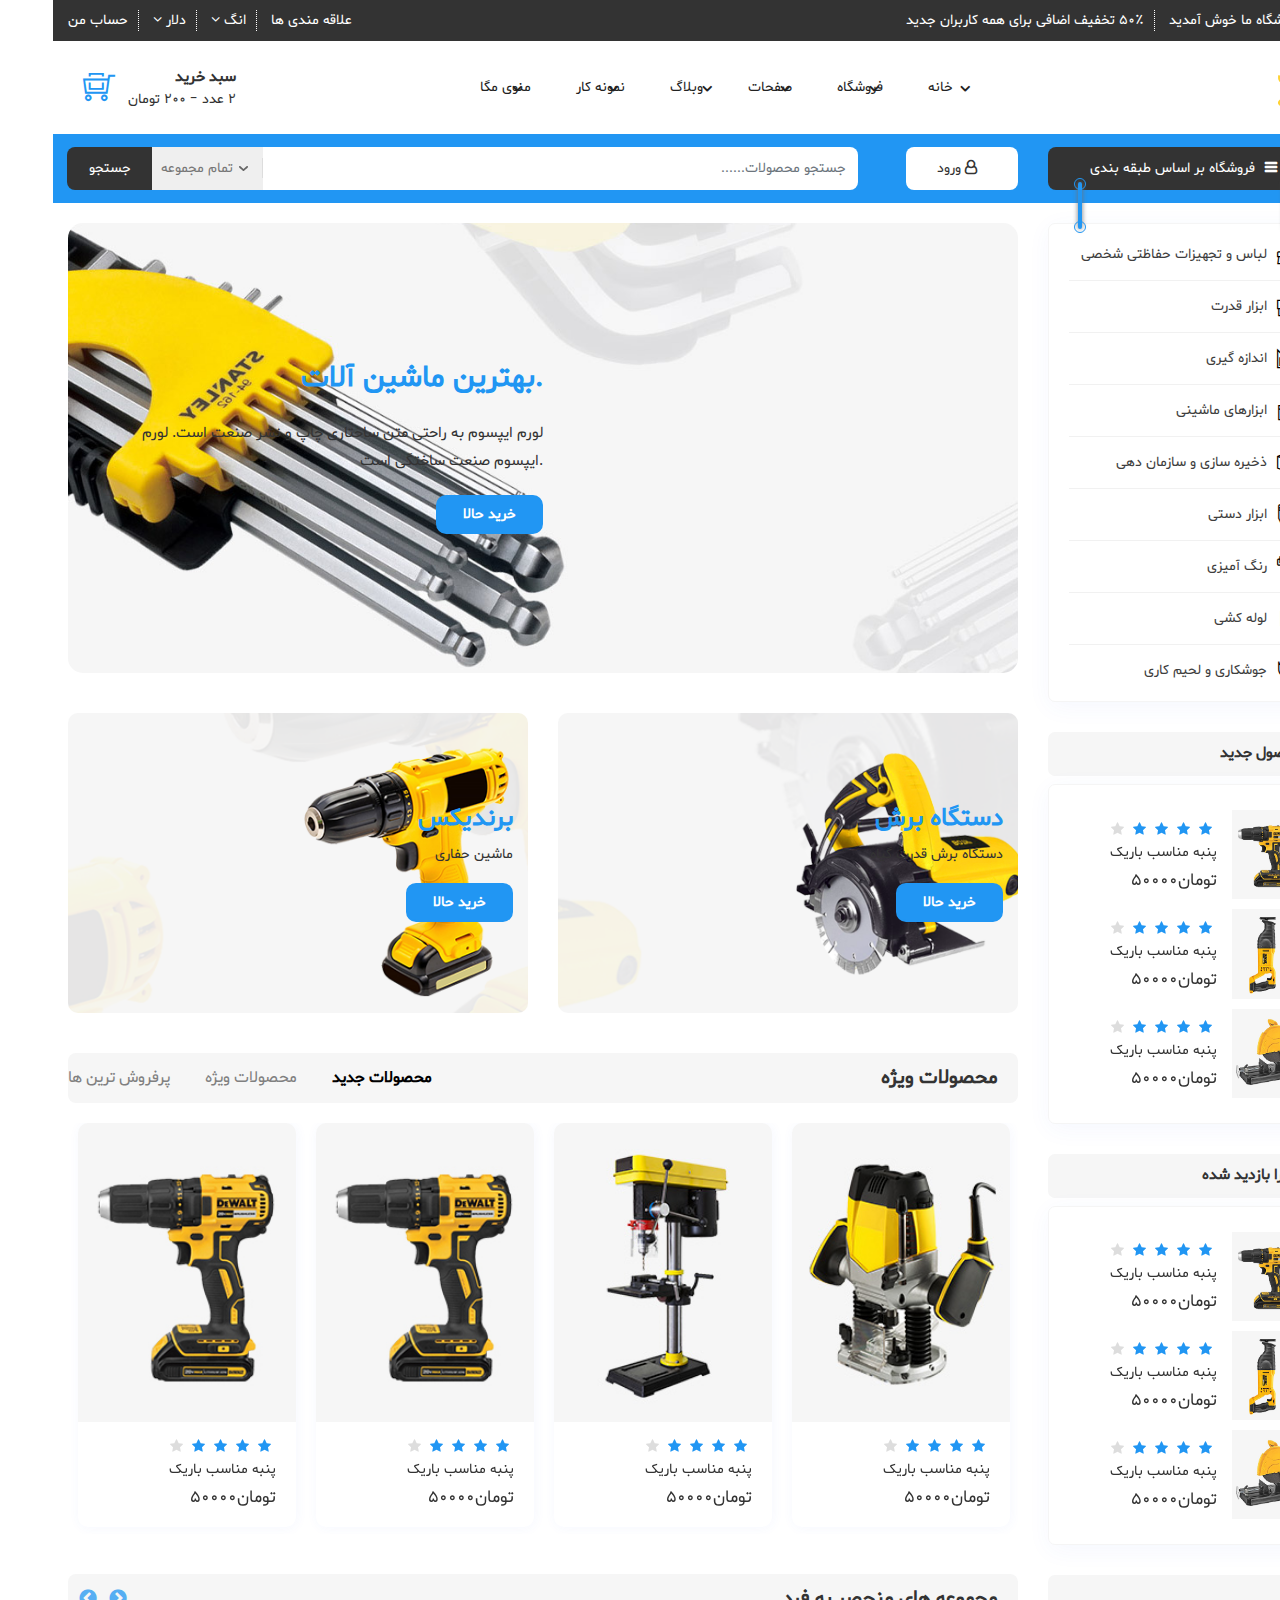
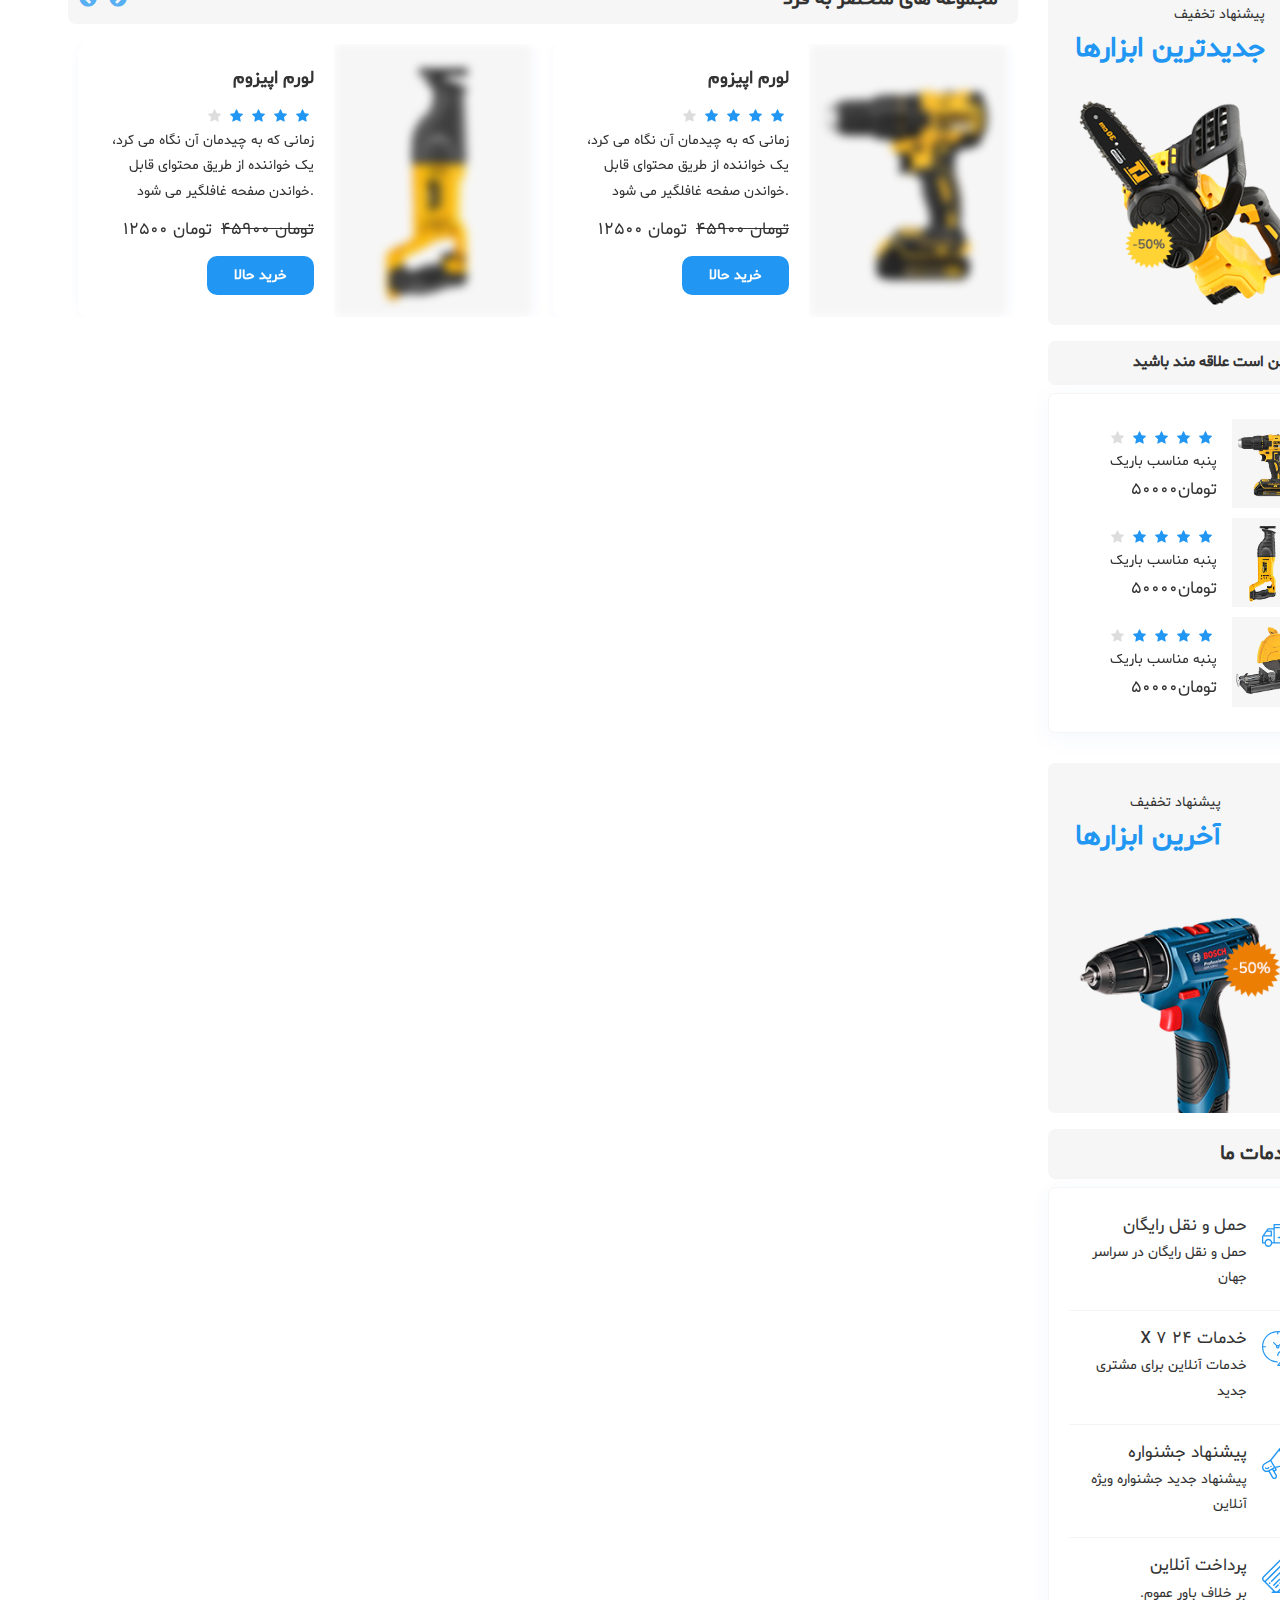
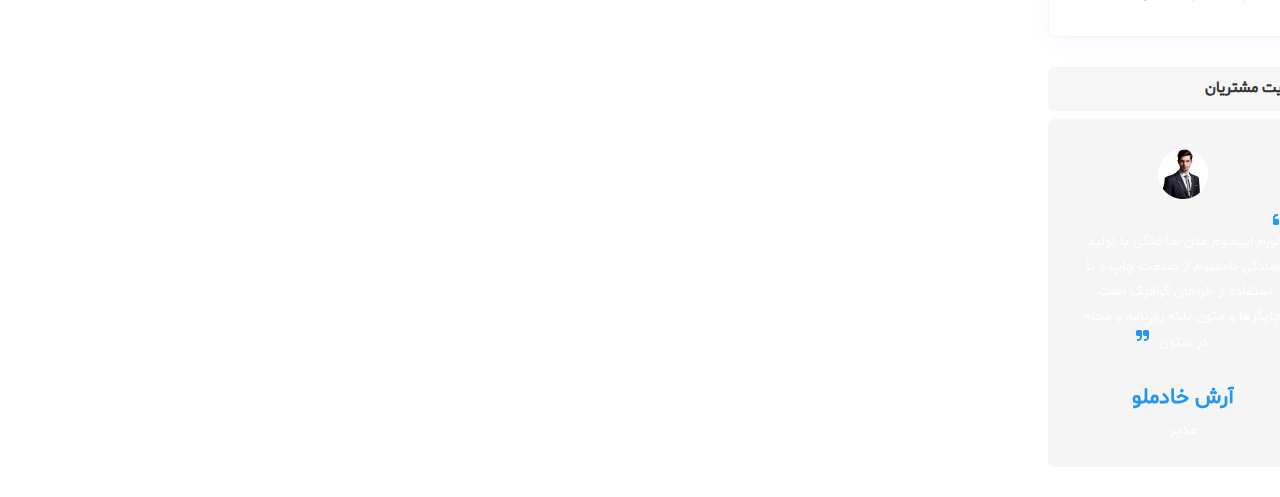
==== Template/index.html @ d91faadf "Completed First Section & menu bar Home page" ====
<!DOCTYPE html>
<html lang="en" dir="rtl">

<head>

    <meta charset="utf-8">
    <meta name="author" content="فرداد جعفری">
    <meta name="description" content="شمسی پور">
    <meta name="viewport" content="width=device-width, initial-scale=1, maximum-scale=1">
    <meta http-equiv="X-UA-Compatible" content="IE=edge" />

    <!-- Site Title -->
    <title>Reno | The online tools store HTML Templates</title>

    <!-- Fav icon -->
    <link rel="shortcut icon" href="assets/images/ecommerce/Favicon.png">

    <!-- Font Family-->
    <link href="https://fonts.googleapis.com/css?family=Poppins:100,200,300,400,500,600,700,800,900" rel="stylesheet">

    <!-- Font Awesome -->
    <link rel="stylesheet" href="assets/css/font-awesome.min.css">

    <!-- Themify icon -->
    <link rel="stylesheet" href="assets/css/themify.css">

    <!-- Flat icon icon -->
    <link rel="stylesheet" href="assets/css/flaticon.css">

    <!-- Bootstrap CSS -->
    <link rel="stylesheet" href="assets/css/bootstrap.css">

    <!-- Animation CSS -->
    <link rel="stylesheet" href="assets/css/animate.min.css">
    <link rel="stylesheet" href="assets/css/aos.css">

    <!-- Owl carousel css-->
    <link rel="stylesheet" href="assets/css/owl.carousel.min.css">
    <link rel="stylesheet" href="assets/css/owl.theme.default.min.css">

    <!--Slick slider css-->
    <link rel="stylesheet" type="text/css" href="assets/css/slick.css">
    <link rel="stylesheet" type="text/css" href="assets/css/slick-theme.css">

    <!-- zoom css-->
    <link rel="stylesheet" href="assets/css/magnific-popup.css">

    <!-- Style css-->
    <link rel="stylesheet" type="text/css"  href="assets/css/color1.css"  media="screen" id="color">

</head>

<body class="rtl">
    <div class="ecommerce-layout">

        <!--Top-Section-->
        <div class="top-contact top-header commerce-layout">
            <div class="container">
                <div class="row">
                    <div class="col-md-6 d-none d-md-block">
                        <ul class="top-header-left">
                            <li>به فروشگاه ما خوش آمدید</li>
                            <li><a href="#" > 50٪ تخفیف اضافی برای همه کاربران جدید</a></li>
                        </ul>
                    </div>
                    <div class="col-12 col-md-6">
                        <ul class="top-header-right">
                            <li><a href="shopping-wishlist.html">علاقه مندی ها</a></li>
                            <li>
                                <a href="#" id="dropdownMenuButton" data-toggle="dropdown">
                                    انگ <i class="fa fa-angle-down"></i>
                                </a>
                                <div class="dropdown-menu default-dropdown" aria-labelledby="dropdownMenuButton">
                                    <a class="dropdown-item" href="#">آرا</a>
                                    <a class="dropdown-item" href="#">فرا</a>
                                    <a class="dropdown-item" href="#">آلم</a>
                                </div>
                            </li>
                            <li>
                                <a href="#" id="dropdownMenuButton1" data-toggle="dropdown">
                                    دلار <i class="fa fa-angle-down"></i>
                                </a>
                                <div class="dropdown-menu default-dropdown" aria-labelledby="dropdownMenuButton1">
                                    <a class="dropdown-item" href="#">INR</a>
                                    <a class="dropdown-item" href="#">GBP</a>
                                    <a class="dropdown-item" href="#">EUR</a>
                                </div>
                            </li>
                            <li><a href="#" > حساب من</a></li>
                        </ul>
                    </div>
                </div>
            </div>
        </div>
        <!--End-Top-Section-->
    
        <div class="main-header">
    
            <!-- Logo & Btn Section Start -->
            <div class="mid-header">
                <div class="container">
                    <div class="row">
                        <div class=" col-3">
                            <a href="ecommerce.html" class="brand-logo"><img src="assets/images/ecommerce/logo.png" alt="logo"></a>
                        </div>
                        <div class="col-9">
                            <div class="nav-section">
                                <nav id="main-nav">
                                    <div class="toggle-nav">
                                        <i class="fa fa-bars sidebar-bar"></i>
                                    </div>
                                    <ul id="main-menu" class="sm pixelstrap sm-horizontal">
                                        <li>
                                            <div class="mobile-back text-right">بازگشت<i class="fa fa-angle-right pl-2" aria-hidden="true"></i></div>
                                        </li>
                                        <li>
                                            <a href="#">خانه</a>
                                            <ul>
                                                <li class="nav-item"><a class="nav-link" href="ecommerce.html">فروشگاه</a></li>
                                                <li class="nav-item"><a class="nav-link" href="vector.html">وکتور</a></li>
                                                <li class="nav-item"><a class="nav-link" href="contraction.html">ساخت و ساز</a></li>
                                                <li class="nav-item"><a class="nav-link" href="education.html">آموزشی</a></li>
                                                <li class="nav-item"><a class="nav-link" href="plumbing.html">لوله کشی</a></li>
                                                <li class="nav-item"><a class="nav-link" href="solar.html">خورشیدی</a></li>
                                                <li class="nav-item"><a class="nav-link" href="cleaning.html">نظافت</a></li>
                                            </ul>
                                        </li>
                                        <li>
                                            <a href="#">فروشگاه</a>
                                            <ul>
                                                <li class="nav-item"><a class="nav-link" href="shop-page.html">صفحه فروشگاه</a></li>
                                                <li class="nav-item"><a class="nav-link" href="product-page.html">صفحه محصول</a></li>
                                                <li class="nav-item"><a class="nav-link" href="shopping-cart.html">سبد خرید</a></li>
                                                <li class="nav-item"><a class="nav-link" href="shopping-wishlist.html">لیست علاقه مندی ها</a></li>
                                                <li class="nav-item"><a class="nav-link" href="order-success.html">موفقیت سفارش</a></li>
                                                <li class="nav-item"><a class="nav-link" href="checkout.html">پرداخت</a></li>
                                                <li class="nav-item"><a class="nav-link" href="register.html">ثبت نام</a></li>
                                                <li class="nav-item"><a class="nav-link" href="login.html">ورود</a></li>
                                            </ul>
                                        </li>
                                        <li><a href="#">صفحات</a>
                                            <ul>
                                                <li class="nav-item"><a class="nav-link" href="about-us.html">درباره</a></li>
                                                <li class="nav-item"><a class="nav-link" href="our-service.html">خدمات</a></li>
                                                <li class="nav-item"><a class="nav-link" href="our-team.html">تیم</a></li>
                                                <li class="nav-item"><a class="nav-link" href="contact-us.html">تماس با ما</a></li>
                                                <li class="nav-item"><a class="nav-link" href="404-page.html">صفحه 404</a></li>
                                                <li class="nav-item"><a class="nav-link" href="cooming-soon.html">به زودی</a></li>
                                            </ul>
                                        </li>
                                        <li>
                                            <a href="#">وبلاگ</a>
                                            <ul>
                                                <li class="nav-item"><a class="nav-link" href="blog.html">وبلاگ لیستی</a></li>
                                                <li class="nav-item"><a class="nav-link" href="blog-details.html">جزئیات وبلاگ</a></li>
                                                <li class="nav-item"><a class="nav-link" href="blogs-leftside.html">نوارکناری چپ</a></li>
                                                <li class="nav-item"><a class="nav-link" href="blogs-rightside.html">نوارکناری راست</a></li>
                                                <li class="nav-item"><a class="nav-link" href="blog-details-left-sidebar.html">جزئیات با نوارکناری چپ</a></li>
                                                <li class="nav-item"><a class="nav-link" href="blog-details-right-sidebar.html">جزئیات با نوارکناری راست</a></li>
                                            </ul>
                                        </li>
                                        <li>
                                            <a href="#">نمونه کار</a>
                                            <ul>
                                                <li class="nav-item"><a class="nav-link" href="single-portfolio.html">نمونه کار تنها</a></li>
                                                <li class="nav-item"><a class="nav-link" href="portfolio-3-grid.html">نمونه کار - 3 - گرید</a></li>
                                                <li class="nav-item"><a class="nav-link" href="portfolio-4-grid.html">نمونه کار - 4 - گرید</a></li>
                                                <li class="nav-item"><a class="nav-link" href="masonary-3-grid.html">مسونری - 3 - گرید</a></li>
                                                <li class="nav-item"><a class="nav-link" href="masonary-4-grid.html">مسونری - 4 - گرید</a></li>
                                                <li class="nav-item"><a class="nav-link" href="masonary-fullwidth.html">مسونری - تمام عرض</a></li>
                                            </ul>
                                        </li>
                                        <li class="mega" >
                                            <a href="#">منوی مگا</a>
                                            <ul class="mega-menu full-mega-menu">
                                                <li>
                                                    <div class="container">
                                                        <div class="row">
                                                            <div class="col-xl-3 ">
                                                                <div class="link-section">
                                                                    <div class="menu-title">
                                                                        <h5>ابزار قدرت</h5>
                                                                    </div>
                                                                    <div class="menu-content">
                                                                        <ul>
                                                                            <li><a href="javascript:void(0)">دستگاه های حکاکی</a></li>
                                                                            <li><a href="javascript:void(0)">دریل</a></li>
                                                                            <li><a href="javascript:void(0)">آچار</a></li>
                                                                            <li><a href="javascript:void(0)">لوله کشی</a></li>
                                                                            <li><a href="javascript:void(0)">دیوار چاسر</a></li>
                                                                            <li><a href="javascript:void(0)">ابزار پنوماتیک</a></li>
                                                                            <li><a href="javascript:void(0)">برش فرز</a></li>
                                                                        </ul>
                                                                    </div>
                                                                </div>
                                                            </div>
                                                            <div class="col-xl-3 ">
                                                                <div class="link-section">
                                                                    <div class="menu-title">
                                                                        <h5>ابزار دستی</h5>
                                                                    </div>
                                                                    <div class="menu-content">
                                                                        <ul>
                                                                            <li><a href="javascript:void(0)">پیچ گوشتی</a></li>
                                                                            <li><a href="javascript:void(0)">اره دستی </a></li>
                                                                            <li><a href="javascript:void(0)">چاقوها</a></li>
                                                                            <li><a href="javascript:void(0)">محورها</a></li>
                                                                            <li><a href="javascript:void(0)">چند ابزار</a></li>
                                                                            <li><a href="javascript:void(0)">ابزارهای نقاشی</a></li>
                                                                        </ul>
                                                                    </div>
                                                                </div>
                                                            </div>
                                                            <div class="col-xl-3">
                                                                <div class="link-section">
                                                                    <div class="menu-title">
                                                                        <h5>ابزارهای ماشینی</h5>
                                                                    </div>
                                                                    <div class="menu-content">
                                                                        <ul>
                                                                            <li><a href="javascript:void(0)">برش رزوه</a></li>
                                                                            <li><a href="javascript:void(0)">بلورس تراشه</a></li>
                                                                            <li><a href="javascript:void(0)">ماشین آلات سنگ زنی</a></li>
                                                                            <li><a href="javascript:void(0)">برش لوله</a></li>
                                                                            <li><a href="javascript:void(0)">ماشین آلات شکسته</a></li>
                                                                            <li><a href="javascript:void(0)">ماشین تراش</a></li>
                                                                        </ul>
                                                                    </div>
                                                                </div>
                                                            </div>
                                                            <div class="col-xl-3">
                                                                <div class="link-section">
                                                                    <div class="menu-title">
                                                                        <h5>تجهیزات باغبانی</h5>
                                                                    </div>
                                                                    <div class="menu-content">
                                                                        <ul>
                                                                            <li class="up-text"><a href="javascript:void(0)">پمپ های موتور</a></li>
                                                                            <li><a href="javascript:void(0)">اره برقی</a></li>
                                                                            <li><a href="javascript:void(0)">اره الکتریکی</a></li>
                                                                            <li><a href="javascript:void(0)">برش قلم مو</a></li>
                                                                        </ul>
                                                                    </div>
                                                                </div>
                                                            </div>
                                                        </div>
                                                    </div>
                                                </li>
                                            </ul>
                                        </li>
                                    </ul>
                                </nav>
                            </div>
                            <div class="cart-box">
                                <i class="ti-shopping-cart-full"></i>
                                <div class="logo_content">
                                    <h5 class="title">سبد خرید</h5>
                                    <h6>2 عدد - 200 تومان</h6>
                                </div>
                                <ul class="shopping-cart">
                                    <li>
                                        <div class="media">
                                            <a href="#"><img class="mr-3" src="assets/images/ecommerce/Product/1.jpg" alt="تصویر عمومی"></a>
                                            <div class="media-body">
                                                <a href="#">
                                                    <h5>نام آیتم</h5>
                                                </a>
                                                <h5><span>1 × 10000 تومان</span></h5>
                                            </div>
                                        </div>
                                        <div class="close-circle"><a href="#"><i class="fa fa-times" aria-hidden="true"></i></a></div>
                                    </li>
                                    <li>
                                        <div class="media">
                                            <a href="#"><img class="mr-3" src="assets/images/ecommerce/Product/2.jpg" alt="تصویر عمومی"></a>
                                            <div class="media-body">
                                                <a href="#">
                                                    <h5>نام آیتم</h5>
                                                </a>
                                                <h5><span>1 × 10000 تومان</span></h5>
                                            </div>
                                        </div>
                                        <div class="close-circle"><a href="#"><i class="fa fa-times" aria-hidden="true"></i></a></div>
                                    </li>
                                    <li>
                                        <div class="total">
                                            <h5>جمع جزء : <span>20000 تومان</span></h5>
                                        </div>
                                    </li>
                                    <li>
                                        <div class="buttons"><a href="shopping-cart.html" class="view-cart">سبد خرید</a> <a href="#" class="checkout">پرداخت</a></div>
                                    </li>
                                </ul>
                            </div>
                        </div>
                    </div>
                </div>
            </div>
    
            <!-- Logo & Btn Section End -->
    
            <div class="bottom-header">
                <div class="container">
                    <div class="row">
                        <div class="col-md-3 ecommerce-sidebar set-order-2">
                            <button class="btn btn-block btn_inverse toggle-btn">
                                <i class="fa fa-bars"></i>فروشگاه بر اساس طبقه بندی
                            </button>
                        </div>
                        <div class="col-md-9 set-order-1">
                            <form class="ecommerce-from">
                                <div class="input-group">
                                    <input type="text" class="form-control" aria-label="مبلغ (به نزدیکترین دلار)" placeholder="جستجو محصولات......">
                                    <div class="input-group-append selective">
                                        <select name="collection" id="collection-option" data-option="collection-option" class="single-option-selector">
                                            <option value="all">تمام مجموعه</option>
                                            <option value="cleaner">پاک کننده</option>
                                            <option value="electronics">التکرونیکی</option>
                                            <option value="fashion">مد روز</option>
                                            <option value="grocery">خواربار</option>
                                            <option value="plumbing">لوله کشی</option>
                                            <option value="sports">ورزشی</option>
                                            <option value="tools">ابزارها</option>
                                        </select>
                                    </div>
                                    <div class="input-group-append">
                                        <a class="btn btn_inverse" href="#"> جستجو <i class="fa fa-search" aria-hidden="true"></i></a>
                                    </div>
                                </div>
                            </form>
                            <a class="btn btn_white" href="login.html"><i class="fa fa-user-o"></i> ورود </a>
                        </div>
                    </div>
                </div>
            </div>
        </div>
    
        <div class="main-body">
            <div class="container">
                <div class="row">
                    <!-- sidebar Section Start -->
                    <div class="col-lg-3 sidebar ecommerce-sidebar">
    
                        <div class="theme-card hanger">
                            <div class="stiky angle-b-left"></div>
                            <div class="stiky angle-b-right"></div>
                            <div class="collection-filter-block cat-block">
                                <ul>
                                    <li><a href="javascript:void(0)"><i class="ti-brush-alt"></i>لباس و تجهیزات حفاظتی شخصی</a></li>
                                    <li><a href="javascript:void(0)"><i class="ti-briefcase"></i>ابزار قدرت</a></li>
                                    <li><a href="javascript:void(0)"><i class="ti-ruler-alt-2"></i>اندازه گیری</a></li>
                                    <li><a href="javascript:void(0)"><i class="ti-bag"></i>ابزارهای ماشینی</a></li>
                                    <li><a href="javascript:void(0)"><i class="ti-package"></i>ذخیره سازی و سازمان دهی</a></li>
                                    <li><a href="javascript:void(0)"><i class="ti-ruler-pencil"></i>ابزار دستی</a></li>
                                    <li><a href="javascript:void(0)"><i class="ti-paint-roller"></i> رنگ آمیزی </a></li>
                                    <li><a href="javascript:void(0)"><i class="ti-control-pause"></i>لوله کشی</a></li>
                                    <li><a href="javascript:void(0)"><i class="ti-shield"></i> جوشکاری و لحیم کاری </a></li>
                                </ul>
                            </div>
                        </div>
    
                        <div class="row">
    
                            <div class="col-md-12 col-sm-6">
                                <div class="theme-card">
                                    <h5 class="title-border">محصول جدید</h5>
                                    <div class="offer-slider small_slider collection-filter-block owl-carousel owl-theme">
                                        <div class="item">
                                            <div class="media">
                                                <a href="#"><img class="img-fluid" src="assets/images/ecommerce/Product/1.jpg" alt=""></a>
                                                <div class="media-body align-self-center">
                                                    <div class="rating">
                                                        <i class="fa fa-star"></i>
                                                        <i class="fa fa-star"></i>
                                                        <i class="fa fa-star"></i>
                                                        <i class="fa fa-star"></i>
                                                        <i class="fa fa-star"></i>
                                                    </div>
                                                    <a href="#"><h6>پنبه مناسب باریک</h6></a>
                                                    <h4>50000تومان</h4>
                                                </div>
                                            </div>
                                            <div class="media">
                                                <a href="#"><img class="img-fluid" src="assets/images/ecommerce/Product/2.jpg" alt=""></a>
                                                <div class="media-body align-self-center">
                                                    <div class="rating">
                                                        <i class="fa fa-star"></i>
                                                        <i class="fa fa-star"></i>
                                                        <i class="fa fa-star"></i>
                                                        <i class="fa fa-star"></i>
                                                        <i class="fa fa-star"></i>
                                                    </div>
                                                    <a href="product-page.html"><h6>پنبه مناسب باریک</h6></a>
                                                    <h4>50000تومان</h4>
                                                </div>
                                            </div>
                                            <div class="media">
                                                <a href="#"><img class="img-fluid" src="assets/images/ecommerce/Product/3.jpg" alt=""></a>
                                                <div class="media-body align-self-center">
                                                    <div class="rating">
                                                        <i class="fa fa-star"></i>
                                                        <i class="fa fa-star"></i>
                                                        <i class="fa fa-star"></i>
                                                        <i class="fa fa-star"></i>
                                                        <i class="fa fa-star"></i>
                                                    </div>
                                                    <a href="product-page.html"><h6>پنبه مناسب باریک</h6></a>
                                                    <h4>50000تومان</h4>
                                                </div>
                                            </div>
                                        </div>
                                        <div class="item">
                                            <div class="media">
                                                <a href="#"><img class="img-fluid" src="assets/images/ecommerce/Product/2.jpg" alt=""></a>
                                                <div class="media-body align-self-center">
                                                    <div class="rating">
                                                        <i class="fa fa-star"></i>
                                                        <i class="fa fa-star"></i>
                                                        <i class="fa fa-star"></i>
                                                        <i class="fa fa-star"></i>
                                                        <i class="fa fa-star"></i>
                                                    </div>
                                                    <a href="product-page.html"><h6>پنبه مناسب باریک</h6></a>
                                                    <h4>50000تومان</h4>
                                                </div>
                                            </div>
                                            <div class="media">
                                                <a href="#"><img class="img-fluid" src="assets/images/ecommerce/Product/1.jpg" alt=""></a>
                                                <div class="media-body align-self-center">
                                                    <div class="rating">
                                                        <i class="fa fa-star"></i>
                                                        <i class="fa fa-star"></i>
                                                        <i class="fa fa-star"></i>
                                                        <i class="fa fa-star"></i>
                                                        <i class="fa fa-star"></i>
                                                    </div>
                                                    <a href="product-page.html"><h6>پنبه مناسب باریک</h6></a>
                                                    <h4>50000تومان</h4>
                                                </div>
                                            </div>
                                            <div class="media">
                                                <a href="#"><img class="img-fluid" src="assets/images/ecommerce/Product/3.jpg" alt=""></a>
                                                <div class="media-body align-self-center">
                                                    <div class="rating">
                                                        <i class="fa fa-star"></i>
                                                        <i class="fa fa-star"></i>
                                                        <i class="fa fa-star"></i>
                                                        <i class="fa fa-star"></i>
                                                        <i class="fa fa-star"></i>
                                                    </div>
                                                    <a href="product-page.html"><h6>پنبه مناسب باریک</h6></a>
                                                    <h4>50000تومان</h4>
                                                </div>
                                            </div>
                                        </div>
                                        <div class="item">
                                            <div class="media">
                                                <a href="#"><img class="img-fluid" src="assets/images/ecommerce/Product/2.jpg" alt=""></a>
                                                <div class="media-body align-self-center">
                                                    <div class="rating">
                                                        <i class="fa fa-star"></i>
                                                        <i class="fa fa-star"></i>
                                                        <i class="fa fa-star"></i>
                                                        <i class="fa fa-star"></i>
                                                        <i class="fa fa-star"></i>
                                                    </div>
                                                    <a href="product-page.html"><h6>پنبه مناسب باریک</h6></a>
                                                    <h4>50000تومان</h4>
                                                </div>
                                            </div>
                                            <div class="media">
                                                <a href="#"><img class="img-fluid" src="assets/images/ecommerce/Product/1.jpg" alt=""></a>
                                                <div class="media-body align-self-center">
                                                    <div class="rating">
                                                        <i class="fa fa-star"></i>
                                                        <i class="fa fa-star"></i>
                                                        <i class="fa fa-star"></i>
                                                        <i class="fa fa-star"></i>
                                                        <i class="fa fa-star"></i>
                                                    </div>
                                                    <a href="product-page.html"><h6>پنبه مناسب باریک</h6></a>
                                                    <h4>50000تومان</h4>
                                                </div>
                                            </div>
                                            <div class="media">
                                                <a href="#"><img class="img-fluid" src="assets/images/ecommerce/Product/3.jpg" alt=""></a>
                                                <div class="media-body align-self-center">
                                                    <div class="rating">
                                                        <i class="fa fa-star"></i>
                                                        <i class="fa fa-star"></i>
                                                        <i class="fa fa-star"></i>
                                                        <i class="fa fa-star"></i>
                                                        <i class="fa fa-star"></i>
                                                    </div>
                                                    <a href="product-page.html"><h6>پنبه مناسب باریک</h6></a>
                                                    <h4>50000تومان</h4>
                                                </div>
                                            </div>
                                        </div>
                                    </div>
                                </div>
                            </div>
    
                            <!-- side-bar single product slider start -->
                            <div class="col-md-12 col-sm-6">
                                <div class="theme-card">
                                    <h5 class="title-border">اخیرا بازدید شده</h5>
                                    <div class="offer-slider small_slider collection-filter-block owl-carousel owl-theme">
                                        <div class="item">
                                            <div class="media">
                                                <a href="#"><img class="img-fluid" src="assets/images/ecommerce/Product/1.jpg" alt=""></a>
                                                <div class="media-body align-self-center">
                                                    <div class="rating">
                                                        <i class="fa fa-star"></i>
                                                        <i class="fa fa-star"></i>
                                                        <i class="fa fa-star"></i>
                                                        <i class="fa fa-star"></i>
                                                        <i class="fa fa-star"></i>
                                                    </div>
                                                    <a href="product-page.html"><h6>پنبه مناسب باریک</h6></a>
                                                    <h4>50000تومان</h4>
                                                </div>
                                            </div>
                                            <div class="media">
                                                <a href="#"><img class="img-fluid" src="assets/images/ecommerce/Product/2.jpg" alt=""></a>
                                                <div class="media-body align-self-center">
                                                    <div class="rating">
                                                        <i class="fa fa-star"></i>
                                                        <i class="fa fa-star"></i>
                                                        <i class="fa fa-star"></i>
                                                        <i class="fa fa-star"></i>
                                                        <i class="fa fa-star"></i>
                                                    </div>
                                                    <a href="product-page.html"><h6>پنبه مناسب باریک</h6></a>
                                                    <h4>50000تومان</h4>
                                                </div>
                                            </div>
                                            <div class="media">
                                                <a href="#"><img class="img-fluid" src="assets/images/ecommerce/Product/3.jpg" alt=""></a>
                                                <div class="media-body align-self-center">
                                                    <div class="rating">
                                                        <i class="fa fa-star"></i>
                                                        <i class="fa fa-star"></i>
                                                        <i class="fa fa-star"></i>
                                                        <i class="fa fa-star"></i>
                                                        <i class="fa fa-star"></i>
                                                    </div>
                                                    <a href="product-page.html"><h6>پنبه مناسب باریک</h6></a>
                                                    <h4>50000تومان</h4>
                                                </div>
                                            </div>
                                        </div>
                                        <div class="item">
                                            <div class="media">
                                                <a href="#"><img class="img-fluid" src="assets/images/ecommerce/Product/2.jpg" alt=""></a>
                                                <div class="media-body align-self-center">
                                                    <div class="rating">
                                                        <i class="fa fa-star"></i>
                                                        <i class="fa fa-star"></i>
                                                        <i class="fa fa-star"></i>
                                                        <i class="fa fa-star"></i>
                                                        <i class="fa fa-star"></i>
                                                    </div>
                                                    <a href="product-page.html"><h6>پنبه مناسب باریک</h6></a>
                                                    <h4>50000تومان</h4>
                                                </div>
                                            </div>
                                            <div class="media">
                                                <a href="#"><img class="img-fluid" src="assets/images/ecommerce/Product/1.jpg" alt=""></a>
                                                <div class="media-body align-self-center">
                                                    <div class="rating">
                                                        <i class="fa fa-star"></i>
                                                        <i class="fa fa-star"></i>
                                                        <i class="fa fa-star"></i>
                                                        <i class="fa fa-star"></i>
                                                        <i class="fa fa-star"></i>
                                                    </div>
                                                    <a href="product-page.html"><h6>پنبه مناسب باریک</h6></a>
                                                    <h4>50000تومان</h4>
                                                </div>
                                            </div>
                                            <div class="media">
                                                <a href="#"><img class="img-fluid" src="assets/images/ecommerce/Product/3.jpg" alt=""></a>
                                                <div class="media-body align-self-center">
                                                    <div class="rating">
                                                        <i class="fa fa-star"></i>
                                                        <i class="fa fa-star"></i>
                                                        <i class="fa fa-star"></i>
                                                        <i class="fa fa-star"></i>
                                                        <i class="fa fa-star"></i>
                                                    </div>
                                                    <a href="product-page.html"><h6>پنبه مناسب باریک</h6></a>
                                                    <h4>50000تومان</h4>
                                                </div>
                                            </div>
                                        </div>
                                        <div class="item">
                                            <div class="media">
                                                <a href="#"><img class="img-fluid" src="assets/images/ecommerce/Product/2.jpg" alt=""></a>
                                                <div class="media-body align-self-center">
                                                    <div class="rating">
                                                        <i class="fa fa-star"></i>
                                                        <i class="fa fa-star"></i>
                                                        <i class="fa fa-star"></i>
                                                        <i class="fa fa-star"></i>
                                                        <i class="fa fa-star"></i>
                                                    </div>
                                                    <a href="product-page.html"><h6>پنبه مناسب باریک</h6></a>
                                                    <h4>50000تومان</h4>
                                                </div>
                                            </div>
                                            <div class="media">
                                                <a href="#"><img class="img-fluid" src="assets/images/ecommerce/Product/1.jpg" alt=""></a>
                                                <div class="media-body align-self-center">
                                                    <div class="rating">
                                                        <i class="fa fa-star"></i>
                                                        <i class="fa fa-star"></i>
                                                        <i class="fa fa-star"></i>
                                                        <i class="fa fa-star"></i>
                                                        <i class="fa fa-star"></i>
                                                    </div>
                                                    <a href="product-page.html"><h6>پنبه مناسب باریک</h6></a>
                                                    <h4>50000تومان</h4>
                                                </div>
                                            </div>
                                            <div class="media">
                                                <a href="#"><img class="img-fluid" src="assets/images/ecommerce/Product/3.jpg" alt=""></a>
                                                <div class="media-body align-self-center">
                                                    <div class="rating">
                                                        <i class="fa fa-star"></i>
                                                        <i class="fa fa-star"></i>
                                                        <i class="fa fa-star"></i>
                                                        <i class="fa fa-star"></i>
                                                        <i class="fa fa-star"></i>
                                                    </div>
                                                    <a href="product-page.html"><h6>پنبه مناسب باریک</h6></a>
                                                    <h4>50000تومان</h4>
                                                </div>
                                            </div>
                                        </div>
                                    </div>
                                </div>
                            </div>
                            <!-- side-bar single product slider end -->
    
                            <div class="col-md-12 col-6 set-order-md-5 mb-3">
                                <div class="side-banner">
                                    <img src="assets/images/ecommerce/Side-banner/2.png" class="bg-img bg-bottom" alt="">
                                    <div class="side-banner-text">
                                        <h6>پیشنهاد تخفیف</h6>
                                        <h4>جدیدترین ابزارها</h4>
                                    </div>
                                </div>
                            </div>
    
                            <!-- side-bar single product slider start -->
                            <div class="col-md-12 col-sm-12">
                                <div class="theme-card">
                                    <h5 class="title-border">ممکن است علاقه مند باشید</h5>
                                    <div class="offer-slider small_slider collection-filter-block owl-carousel owl-theme">
                                        <div class="item">
                                            <div class="media">
                                                <a href="#"><img class="img-fluid" src="assets/images/ecommerce/Product/1.jpg" alt=""></a>
                                                <div class="media-body align-self-center">
                                                    <div class="rating">
                                                        <i class="fa fa-star"></i>
                                                        <i class="fa fa-star"></i>
                                                        <i class="fa fa-star"></i>
                                                        <i class="fa fa-star"></i>
                                                        <i class="fa fa-star"></i>
                                                    </div>
                                                    <a href="product-page.html"><h6>پنبه مناسب باریک</h6></a>
                                                    <h4>50000تومان</h4>
                                                </div>
                                            </div>
                                            <div class="media">
                                                <a href="#"><img class="img-fluid" src="assets/images/ecommerce/Product/2.jpg" alt=""></a>
                                                <div class="media-body align-self-center">
                                                    <div class="rating">
                                                        <i class="fa fa-star"></i>
                                                        <i class="fa fa-star"></i>
                                                        <i class="fa fa-star"></i>
                                                        <i class="fa fa-star"></i>
                                                        <i class="fa fa-star"></i>
                                                    </div>
                                                    <a href="product-page.html"><h6>پنبه مناسب باریک</h6></a>
                                                    <h4>50000تومان</h4>
                                                </div>
                                            </div>
                                            <div class="media">
                                                <a href="#"><img class="img-fluid" src="assets/images/ecommerce/Product/3.jpg" alt=""></a>
                                                <div class="media-body align-self-center">
                                                    <div class="rating">
                                                        <i class="fa fa-star"></i>
                                                        <i class="fa fa-star"></i>
                                                        <i class="fa fa-star"></i>
                                                        <i class="fa fa-star"></i>
                                                        <i class="fa fa-star"></i>
                                                    </div>
                                                    <a href="product-page.html"><h6>پنبه مناسب باریک</h6></a>
                                                    <h4>50000تومان</h4>
                                                </div>
                                            </div>
                                        </div>
                                        <div class="item">
                                            <div class="media">
                                                <a href="#"><img class="img-fluid" src="assets/images/ecommerce/Product/2.jpg" alt=""></a>
                                                <div class="media-body align-self-center">
                                                    <div class="rating">
                                                        <i class="fa fa-star"></i>
                                                        <i class="fa fa-star"></i>
                                                        <i class="fa fa-star"></i>
                                                        <i class="fa fa-star"></i>
                                                        <i class="fa fa-star"></i>
                                                    </div>
                                                    <a href="product-page.html"><h6>پنبه مناسب باریک</h6></a>
                                                    <h4>50000تومان</h4>
                                                </div>
                                            </div>
                                            <div class="media">
                                                <a href="#"><img class="img-fluid" src="assets/images/ecommerce/Product/1.jpg" alt=""></a>
                                                <div class="media-body align-self-center">
                                                    <div class="rating">
                                                        <i class="fa fa-star"></i>
                                                        <i class="fa fa-star"></i>
                                                        <i class="fa fa-star"></i>
                                                        <i class="fa fa-star"></i>
                                                        <i class="fa fa-star"></i>
                                                    </div>
                                                    <a href="product-page.html"><h6>پنبه مناسب باریک</h6></a>
                                                    <h4>50000تومان</h4>
                                                </div>
                                            </div>
                                            <div class="media">
                                                <a href="#"><img class="img-fluid" src="assets/images/ecommerce/Product/3.jpg" alt=""></a>
                                                <div class="media-body align-self-center">
                                                    <div class="rating">
                                                        <i class="fa fa-star"></i>
                                                        <i class="fa fa-star"></i>
                                                        <i class="fa fa-star"></i>
                                                        <i class="fa fa-star"></i>
                                                        <i class="fa fa-star"></i>
                                                    </div>
                                                    <a href="product-page.html"><h6>پنبه مناسب باریک</h6></a>
                                                    <h4>50000تومان</h4>
                                                </div>
                                            </div>
                                        </div>
                                        <div class="item">
                                            <div class="media">
                                                <a href="#"><img class="img-fluid" src="assets/images/ecommerce/Product/2.jpg" alt=""></a>
                                                <div class="media-body align-self-center">
                                                    <div class="rating">
                                                        <i class="fa fa-star"></i>
                                                        <i class="fa fa-star"></i>
                                                        <i class="fa fa-star"></i>
                                                        <i class="fa fa-star"></i>
                                                        <i class="fa fa-star"></i>
                                                    </div>
                                                    <a href="product-page.html"><h6>پنبه مناسب باریک</h6></a>
                                                    <h4>50000تومان</h4>
                                                </div>
                                            </div>
                                            <div class="media">
                                                <a href="#"><img class="img-fluid" src="assets/images/ecommerce/Product/1.jpg" alt=""></a>
                                                <div class="media-body align-self-center">
                                                    <div class="rating">
                                                        <i class="fa fa-star"></i>
                                                        <i class="fa fa-star"></i>
                                                        <i class="fa fa-star"></i>
                                                        <i class="fa fa-star"></i>
                                                        <i class="fa fa-star"></i>
                                                    </div>
                                                    <a href="product-page.html"><h6>پنبه مناسب باریک</h6></a>
                                                    <h4>50000تومان</h4>
                                                </div>
                                            </div>
                                            <div class="media">
                                                <a href="#"><img class="img-fluid" src="assets/images/ecommerce/Product/3.jpg" alt=""></a>
                                                <div class="media-body align-self-center">
                                                    <div class="rating">
                                                        <i class="fa fa-star"></i>
                                                        <i class="fa fa-star"></i>
                                                        <i class="fa fa-star"></i>
                                                        <i class="fa fa-star"></i>
                                                        <i class="fa fa-star"></i>
                                                    </div>
                                                    <a href="product-page.html"><h6>پنبه مناسب باریک</h6></a>
                                                    <h4>50000تومان</h4>
                                                </div>
                                            </div>
                                        </div>
                                    </div>
                                </div>
                            </div>
                            <!-- side-bar single product slider end -->
    
                            <div class="col-md-12 col-6 mb-3">
                                <div class="side-banner">
                                    <img src="assets/images/ecommerce/Side-banner/1.png" class="bg-img bg-bottom" alt="">
                                    <div class="side-banner-text">
                                        <h6>پیشنهاد تخفیف</h6>
                                        <h4>آخرین ابزارها</h4>
                                    </div>
                                </div>
                            </div>
                        </div>
    
                        <!-- Our Service Start -->
                        <div class="ecommerce">
                            <div class="title">
                                <h2>خدمات ما</h2>
                            </div>
                            <div class="collection-filter-block">
                                <div class="product-service row">
                                    <div class="col-lg-12 col-md-12 col-sm-12">
                                        <div class="media">
                                            <svg xmlns="http://www.w3.org/2000/svg" viewBox="0 -117 679.99892 679">
                                                <path d="m12.347656 378.382812h37.390625c4.371094 37.714844 36.316407 66.164063 74.277344 66.164063 37.96875 0 69.90625-28.449219 74.28125-66.164063h241.789063c4.382812 37.714844 36.316406 66.164063 74.277343 66.164063 37.96875 0 69.902344-28.449219 74.285157-66.164063h78.890624c6.882813 0 12.460938-5.578124 12.460938-12.460937v-352.957031c0-6.882813-5.578125-12.464844-12.460938-12.464844h-432.476562c-6.875 0-12.457031 5.582031-12.457031 12.464844v69.914062h-105.570313c-4.074218.011719-7.890625 2.007813-10.21875 5.363282l-68.171875 97.582031-26.667969 37.390625-9.722656 13.835937c-1.457031 2.082031-2.2421872 4.558594-2.24999975 7.101563v121.398437c-.09765625 3.34375 1.15624975 6.589844 3.47656275 9.003907 2.320312 2.417968 5.519531 3.796874 8.867187 3.828124zm111.417969 37.386719c-27.527344 0-49.851563-22.320312-49.851563-49.847656 0-27.535156 22.324219-49.855469 49.851563-49.855469 27.535156 0 49.855469 22.320313 49.855469 49.855469 0 27.632813-22.21875 50.132813-49.855469 50.472656zm390.347656 0c-27.53125 0-49.855469-22.320312-49.855469-49.847656 0-27.535156 22.324219-49.855469 49.855469-49.855469 27.539063 0 49.855469 22.320313 49.855469 49.855469.003906 27.632813-22.21875 50.132813-49.855469 50.472656zm140.710938-390.34375v223.34375h-338.375c-6.882813 0-12.464844 5.578125-12.464844 12.460938 0 6.882812 5.582031 12.464843 12.464844 12.464843h338.375v79.761719h-66.421875c-4.382813-37.710937-36.320313-66.15625-74.289063-66.15625-37.960937 0-69.898437 28.445313-74.277343 66.15625h-192.308594v-271.324219h89.980468c6.882813 0 12.464844-5.582031 12.464844-12.464843 0-6.882813-5.582031-12.464844-12.464844-12.464844h-89.980468v-31.777344zm-531.304688 82.382813h99.703125v245.648437h-24.925781c-4.375-37.710937-36.3125-66.15625-74.28125-66.15625-37.960937 0-69.90625 28.445313-74.277344 66.15625h-24.929687v-105.316406l3.738281-5.359375h152.054687c6.882813 0 12.460938-5.574219 12.460938-12.457031v-92.226563c0-6.882812-5.578125-12.464844-12.460938-12.464844h-69.796874zm-30.160156 43h74.777344v67.296875h-122.265625zm0 0" fill="#ff4c3b"></path>
                                            </svg>
                                            <div class="media-body">
                                                <h4>حمل و نقل رایگان</h4>
                                                <p>حمل و نقل رایگان در سراسر جهان</p>
                                            </div>
                                        </div>
                                    </div>
                                    <div class="col-lg-12 col-md-12 col-sm-12">
                                        <div class="media">
                                            <svg xmlns="http://www.w3.org/2000/svg" version="1.1" id="Capa_1" x="0px" y="0px" viewBox="0 0 480 480" style="enable-background:new 0 0 480 480;" xml:space="preserve" width="512px" height="512px">
                                            <g>
                                                <g>
                                                    <g>
                                                        <path d="M472,432h-24V280c-0.003-4.418-3.588-7.997-8.006-7.994c-2.607,0.002-5.05,1.274-6.546,3.41l-112,160     c-2.532,3.621-1.649,8.609,1.972,11.14c1.343,0.939,2.941,1.443,4.58,1.444h104v24c0,4.418,3.582,8,8,8s8-3.582,8-8v-24h24     c4.418,0,8-3.582,8-8S476.418,432,472,432z M432,432h-88.64L432,305.376V432z" fill="#ff4c3b"></path>
                                                        <path d="M328,464h-94.712l88.056-103.688c0.2-0.238,0.387-0.486,0.56-0.744c16.566-24.518,11.048-57.713-12.56-75.552     c-28.705-20.625-68.695-14.074-89.319,14.631C212.204,309.532,207.998,322.597,208,336c0,4.418,3.582,8,8,8s8-3.582,8-8     c-0.003-26.51,21.486-48.002,47.995-48.005c10.048-0.001,19.843,3.151,28.005,9.013c16.537,12.671,20.388,36.007,8.8,53.32     l-98.896,116.496c-2.859,3.369-2.445,8.417,0.924,11.276c1.445,1.226,3.277,1.899,5.172,1.9h112c4.418,0,8-3.582,8-8     S332.418,464,328,464z" fill="#ff4c3b"></path>
                                                        <path d="M216.176,424.152c0.167-4.415-3.278-8.129-7.693-8.296c-0.001,0-0.002,0-0.003,0     C104.11,411.982,20.341,328.363,16.28,224H48c4.418,0,8-3.582,8-8s-3.582-8-8-8H16.28C20.283,103.821,103.82,20.287,208,16.288     V40c0,4.418,3.582,8,8,8s8-3.582,8-8V16.288c102.754,3.974,185.686,85.34,191.616,188l-31.2-31.2     c-3.178-3.07-8.242-2.982-11.312,0.196c-2.994,3.1-2.994,8.015,0,11.116l44.656,44.656c0.841,1.018,1.925,1.807,3.152,2.296     c0.313,0.094,0.631,0.172,0.952,0.232c0.549,0.198,1.117,0.335,1.696,0.408c0.08,0,0.152,0,0.232,0c0.08,0,0.152,0,0.224,0     c0.609-0.046,1.211-0.164,1.792-0.352c0.329-0.04,0.655-0.101,0.976-0.184c1.083-0.385,2.069-1.002,2.888-1.808l45.264-45.248     c3.069-3.178,2.982-8.242-0.196-11.312c-3.1-2.994-8.015-2.994-11.116,0l-31.976,31.952     C425.933,90.37,331.38,0.281,216.568,0.112C216.368,0.104,216.2,0,216,0s-0.368,0.104-0.568,0.112     C96.582,0.275,0.275,96.582,0.112,215.432C0.112,215.632,0,215.8,0,216s0.104,0.368,0.112,0.568     c0.199,115.917,91.939,210.97,207.776,215.28h0.296C212.483,431.847,216.013,428.448,216.176,424.152z" fill="#ff4c3b"></path>
                                                        <path d="M323.48,108.52c-3.124-3.123-8.188-3.123-11.312,0L226.2,194.48c-6.495-2.896-13.914-2.896-20.408,0l-40.704-40.704     c-3.178-3.069-8.243-2.981-11.312,0.197c-2.994,3.1-2.994,8.015,0,11.115l40.624,40.624c-5.704,11.94-0.648,26.244,11.293,31.947     c9.165,4.378,20.095,2.501,27.275-4.683c7.219-7.158,9.078-18.118,4.624-27.256l85.888-85.888     C326.603,116.708,326.603,111.644,323.48,108.52z M221.658,221.654c-0.001,0.001-0.001,0.001-0.002,0.002     c-3.164,3.025-8.148,3.025-11.312,0c-3.125-3.124-3.125-8.189-0.002-11.314c3.124-3.125,8.189-3.125,11.314-0.002     C224.781,213.464,224.781,218.53,221.658,221.654z" fill="#ff4c3b"></path>
                                                    </g>
                                                </g>
                                            </g>
                                        </svg>
                                            <div class="media-body">
                                                <h4>خدمات 24 X 7</h4>
                                                <p>خدمات آنلاین برای مشتری جدید</p>
                                            </div>
                                        </div>
                                    </div>
                                    <div class="col-sm-12">
                                        <div class="media">
                                            <svg xmlns="http://www.w3.org/2000/svg" viewBox="0 -14 512.00001 512">
                                                <path d="m136.964844 308.234375c4.78125-2.757813 6.417968-8.878906 3.660156-13.660156-2.761719-4.777344-8.878906-6.417969-13.660156-3.660157-4.78125 2.761719-6.421875 8.882813-3.660156 13.660157 2.757812 4.78125 8.878906 6.421875 13.660156 3.660156zm0 0" fill="#ff4c3b"></path>
                                                <path d="m95.984375 377.253906 50.359375 87.230469c10.867188 18.84375 35.3125 25.820313 54.644531 14.644531 19.128907-11.054687 25.703125-35.496094 14.636719-54.640625l-30-51.96875 25.980469-15c4.78125-2.765625 6.421875-8.878906 3.660156-13.660156l-13.003906-22.523437c1.550781-.300782 11.746093-2.300782 191.539062-37.570313 22.226563-1.207031 35.542969-25.515625 24.316407-44.949219l-33.234376-57.5625 21.238282-32.167968c2.085937-3.164063 2.210937-7.230469.316406-10.511719l-20-34.640625c-1.894531-3.28125-5.492188-5.203125-9.261719-4.980469l-38.472656 2.308594-36.894531-63.90625c-5.34375-9.257813-14.917969-14.863281-25.605469-14.996094-.128906-.003906-.253906-.003906-.382813-.003906-10.328124 0-19.703124 5.140625-25.257812 13.832031l-130.632812 166.414062-84.925782 49.03125c-33.402344 19.277344-44.972656 62.128907-25.621094 95.621094 17.679688 30.625 54.953126 42.671875 86.601563 30zm102.324219 57.238282c5.523437 9.554687 2.253906 21.78125-7.328125 27.316406-9.613281 5.558594-21.855469 2.144531-27.316407-7.320313l-50-86.613281 34.640626-20c57.867187 100.242188 49.074218 85.011719 50.003906 86.617188zm-22.683594-79.296876-10-17.320312 17.320312-10 10 17.320312zm196.582031-235.910156 13.820313 23.9375-12.324219 18.664063-23.820313-41.261719zm-104.917969-72.132812c2.683594-4.390625 6.941407-4.84375 8.667969-4.796875 1.707031.019531 5.960938.550781 8.527344 4.996093l116.3125 201.464844c3.789063 6.558594-.816406 14.804688-8.414063 14.992188-1.363281.03125-1.992187.277344-5.484374.929687l-123.035157-213.105469c2.582031-3.320312 2.914063-3.640624 3.425781-4.480468zm-16.734374 21.433594 115.597656 200.222656-174.460938 34.21875-53.046875-91.878906zm-223.851563 268.667968c-4.390625-7.597656-6.710937-16.222656-6.710937-24.949218 0-17.835938 9.585937-34.445313 25.011718-43.351563l77.941406-45 50 86.601563-77.941406 45.003906c-23.878906 13.78125-54.515625 5.570312-68.300781-18.304688zm0 0" fill="#ff4c3b"></path>
                                                <path d="m105.984375 314.574219c-2.761719-4.78125-8.878906-6.421875-13.660156-3.660157l-17.320313 10c-4.773437 2.757813-10.902344 1.113282-13.660156-3.660156-2.761719-4.78125-8.878906-6.421875-13.660156-3.660156s-6.421875 8.878906-3.660156 13.660156c8.230468 14.257813 26.589843 19.285156 40.980468 10.980469l17.320313-10c4.78125-2.761719 6.421875-8.875 3.660156-13.660156zm0 0" fill="#ff4c3b"></path>
                                                <path d="m497.136719 43.746094-55.722657 31.007812c-4.824218 2.6875-6.5625 8.777344-3.875 13.601563 2.679688 4.820312 8.765626 6.566406 13.601563 3.875l55.71875-31.007813c4.828125-2.6875 6.5625-8.777344 3.875-13.601562-2.683594-4.828125-8.773437-6.5625-13.597656-3.875zm0 0" fill="#ff4c3b"></path>
                                                <path d="m491.292969 147.316406-38.636719-10.351562c-5.335938-1.429688-10.820312 1.734375-12.25 7.070312-1.429688 5.335938 1.738281 10.816406 7.074219 12.246094l38.640625 10.351562c5.367187 1.441407 10.824218-1.773437 12.246094-7.070312 1.429687-5.335938-1.738282-10.820312-7.074219-12.246094zm0 0" fill="#ff4c3b"></path>
                                                <path d="m394.199219 7.414062-10.363281 38.640626c-1.429688 5.335937 1.734374 10.816406 7.070312 12.25 5.332031 1.425781 10.816406-1.730469 12.25-7.070313l10.359375-38.640625c1.429687-5.335938-1.734375-10.820312-7.070313-12.25-5.332031-1.429688-10.816406 1.734375-12.246093 7.070312zm0 0" fill="#ff4c3b"></path>
                                            </svg>
                                            <div class="media-body">
                                                <h4>پیشنهاد جشنواره</h4>
                                                <p>پیشنهاد جدید جشنواره ویژه آنلاین</p>
                                            </div>
                                        </div>
                                    </div>
                                    <div class="col-sm-12">
                                        <div class="media border-0 m-0">
                                            <svg xmlns="http://www.w3.org/2000/svg" version="1.1" id="Layer_1" x="0px" y="0px" viewBox="0 0 512 512" style="enable-background:new 0 0 512 512;" xml:space="preserve" width="512px" height="512px">
                                            <g>
                                                <g>
                                                    <g>
                                                        <path d="M498.409,175.706L336.283,13.582c-8.752-8.751-20.423-13.571-32.865-13.571c-12.441,0-24.113,4.818-32.865,13.569     L13.571,270.563C4.82,279.315,0,290.985,0,303.427c0,12.442,4.82,24.114,13.571,32.864l19.992,19.992     c0.002,0.001,0.003,0.003,0.005,0.005c0.002,0.002,0.004,0.004,0.006,0.006l134.36,134.36H149.33     c-5.89,0-10.666,4.775-10.666,10.666c0,5.89,4.776,10.666,10.666,10.666h59.189c0.014,0,0.027,0.001,0.041,0.001     s0.027-0.001,0.041-0.001l154.053,0.002c5.89,0,10.666-4.776,10.666-10.666c0-5.891-4.776-10.666-10.666-10.666l-113.464-0.002     L498.41,241.434C516.53,223.312,516.53,193.826,498.409,175.706z M483.325,226.35L226.341,483.334     c-4.713,4.712-11.013,7.31-17.742,7.32h-0.081c-6.727-0.011-13.025-2.608-17.736-7.32L56.195,348.746L302.99,101.949     c4.165-4.165,4.165-10.919,0-15.084c-4.166-4.165-10.918-4.165-15.085,0.001L41.11,333.663l-12.456-12.456     c-4.721-4.721-7.321-11.035-7.321-17.779c0-6.744,2.6-13.059,7.322-17.781L285.637,28.665c4.722-4.721,11.037-7.321,17.781-7.321     c6.744,0,13.059,2.6,17.781,7.322l57.703,57.702l-246.798,246.8c-4.165,4.164-4.165,10.918,0,15.085     c2.083,2.082,4.813,3.123,7.542,3.123c2.729,0,5.459-1.042,7.542-3.124l246.798-246.799l89.339,89.336     C493.128,200.593,493.127,216.546,483.325,226.35z" fill="#ff4c3b"></path>
                                                        <path d="M262.801,308.064c-4.165-4.165-10.917-4.164-15.085,0l-83.934,83.933c-4.165,4.165-4.165,10.918,0,15.085     c2.083,2.083,4.813,3.124,7.542,3.124c2.729,0,5.459-1.042,7.542-3.124l83.934-83.933     C266.966,318.982,266.966,312.229,262.801,308.064z" fill="#ff4c3b"></path>
                                                        <path d="M228.375,387.741l-34.425,34.425c-4.165,4.165-4.165,10.919,0,15.085c2.083,2.082,4.813,3.124,7.542,3.124     c2.731,0,5.459-1.042,7.542-3.124l34.425-34.425c4.165-4.165,4.165-10.919,0-15.085     C239.294,383.575,232.543,383.575,228.375,387.741z" fill="#ff4c3b"></path>
                                                        <path d="M260.054,356.065l-4.525,4.524c-4.166,4.165-4.166,10.918-0.001,15.085c2.082,2.083,4.813,3.125,7.542,3.125     c2.729,0,5.459-1.042,7.541-3.125l4.525-4.524c4.166-4.165,4.166-10.918,0.001-15.084     C270.974,351.901,264.219,351.9,260.054,356.065z" fill="#ff4c3b"></path>
                                                        <path d="M407.073,163.793c-2-2-4.713-3.124-7.542-3.124c-2.829,0-5.541,1.124-7.542,3.124l-45.255,45.254     c-2,2.001-3.124,4.713-3.124,7.542s1.124,5.542,3.124,7.542l30.17,30.167c2.083,2.083,4.813,3.124,7.542,3.124     c2.731,0,5.459-1.042,7.542-3.124l45.253-45.252c4.165-4.165,4.165-10.919,0-15.084L407.073,163.793z M384.445,231.673     l-15.085-15.084l30.17-30.169l15.084,15.085L384.445,231.673z" fill="#ff4c3b"></path>
                                                        <path d="M320.339,80.186c2.731,0,5.461-1.042,7.543-3.126l4.525-4.527c4.164-4.166,4.163-10.92-0.003-15.084     c-4.165-4.164-10.92-4.163-15.084,0.003l-4.525,4.527c-4.164,4.166-4.163,10.92,0.003,15.084     C314.881,79.146,317.609,80.186,320.339,80.186z" fill="#ff4c3b"></path>
                                                        <path d="M107.215,358.057l-4.525,4.525c-4.165,4.164-4.165,10.918,0,15.085c2.083,2.082,4.813,3.123,7.542,3.123     s5.459-1.041,7.542-3.123l4.525-4.525c4.165-4.166,4.165-10.92,0-15.085C118.133,353.891,111.381,353.891,107.215,358.057z" fill="#ff4c3b"></path>
                                                    </g>
                                                </g>
                                            </g>
                                        </svg>
                                            <div class="media-body">
                                                <h4>پرداخت آنلاین</h4>
                                                <p>بر خلاف باور عموم.</p>
                                            </div>
                                        </div>
                                    </div>
                                </div>
                            </div>
                        </div>
                        <!-- Our Service end -->
    
                        <!-- Testimonial Start -->
                        <div class="theme-card ">
                            <h5 class="title-border">رضایت مشتریان</h5>
                            <div class="testimonial home_2_testimonial">
                                <div class="container">
                                    <div class="row">
                                        <div class="col-md-12 col-lg-12">
                                            <div class="testimonial_slide owl-carousel owl-theme">
                                                <div class="testimonial_sec">
                                                    <div>
                                                        <img src="assets/images/testimonial/1.png" alt="testimonialimage" >
                                                        <p>
                                                            <span class="quote_left">
                                                                <i class="fa fa-quote-left" aria-hidden="true"></i>
                                                            </span>
                                                            لورم ایپسوم متن ساختگی با تولید سادگی نامفهوم از صنعت چاپ و با استفاده از طراحان گرافیک است. چاپگرها و متون بلکه روزنامه و مجله در ستون
                                                            <span class="quote_right">
                                                                <i class="fa fa-quote-right" aria-hidden="true"></i>
                                                            </span>
                                                        </p>
                                                        <h3>آرش خادملو</h3>
                                                        <h5>مدیر</h5>
                                                    </div>
                                                </div>
                                                <div class="testimonial_sec">
                                                    <div>
                                                        <img src="assets/images/testimonial/2.png" alt="testimonialimage" >
                                                        <p>
                                                            <span class="quote_left">
                                                                <i class="fa fa-quote-left" aria-hidden="true"></i>
                                                            </span>
                                                            لورم ایپسوم متن ساختگی با تولید سادگی نامفهوم از صنعت چاپ و با استفاده از طراحان گرافیک است. چاپگرها و متون بلکه روزنامه و مجله در ستون
                                                            <span class="quote_right">
                                                                <i class="fa fa-quote-right" aria-hidden="true"></i>
                                                            </span>
                                                        </p>
                                                        <h3>آرش خادملو</h3>
                                                        <h5>مدیر</h5>
                                                    </div>
                                                </div>
                                                <div class="testimonial_sec">
                                                    <div>
                                                        <img src="assets/images/testimonial/3.png" alt="testimonialimage" >
                                                        <p>
                                                            <span class="quote_left">
                                                                <i class="fa fa-quote-left" aria-hidden="true"></i>
                                                            </span>
                                                            لورم ایپسوم متن ساختگی با تولید سادگی نامفهوم از صنعت چاپ و با استفاده از طراحان گرافیک است. چاپگرها و متون بلکه روزنامه و مجله در ستون.
                                                            <span class="quote_right">
                                                                <i class="fa fa-quote-right" aria-hidden="true"></i>
                                                            </span>
                                                        </p>
                                                        <h3>آرش خادملو</h3>
                                                        <h5>مدیر</h5>
                                                    </div>
                                                </div>
                                            </div>
                                        </div>
                                    </div>
                                </div>
                            </div>
                        </div>
                        <!-- Testimonial End -->
    
                    </div>
                    <!-- sidebar Section end -->
    
                    <div class="col-lg-9">
                        <!--  Slider_start  -->
                        <div class="home-slider slider-ecommerce">
                            <div class="slide_1 owl-carousel owl-theme">
                                <div>
                                    <img src="assets/images/ecommerce/slider/1.jpg" class="bg-img">
                                    <div class="slider_content">
                                        <div>
                                            <h1 data-animation-in="slideInDown" data-animation-out="animate-out slideOutUp"><span class="sec_one">بهترین ماشین آلات.</span></h1>
                                            <h5 data-animation-in="slideInRight" data-animation-out="animate-out fadeOut">لورم ایپسوم به راحتی متن ساختاری چاپ و نشر صنعت است. لورم ایپسوم صنعت ساختگی است. </h5>
                                            <a class="slider_btn theme_btn btn_5" data-animation-in="slideInUp" data-animation-out="animate-out slideOutDown" href="#">
                                                خرید حالا
                                            </a>
                                        </div>
                                    </div>
                                </div>
    
                                <div>
                                    <img src="assets/images/ecommerce/slider/2.jpg" class="bg-img">
                                    <div class="slider_content">
                                        <div>
                                            <h1 data-animation-in="slideInDown" data-animation-out="animate-out slideOutUp"><span class="sec_one">بهترین ماشین آلات.</span></h1>
                                            <h5 data-animation-in="slideInRight" data-animation-out="animate-out fadeOut">لورم ایپسوم به راحتی متن ساختاری چاپ و نشر صنعت است. لورم ایپسوم صنعت ساختگی است. </h5>
                                            <a class="slider_btn theme_btn btn_5" data-animation-in="slideInUp" data-animation-out="animate-out slideOutDown" href="#">
                                                خرید حالا
                                            </a>
                                        </div>
                                    </div>
                                </div>
                            </div>
                        </div>
                        <!--  Slider_End  -->
    
                        <!-- banner sec Start -->
                        <section class="pb-0 banner-section">
                            <div class="row">
                                <div class="col-lg-6">
                                    <a href="#">
                                        <div class="collection-banner">
                                            <div class="img-part">
                                                <img src="assets/images/ecommerce/banner-1.png" class="bg-img" alt="">
                                            </div>
                                            <div class="contain-banner">
                                                <div>
                                                    <h3>دستگاه برش</h3>
                                                    <p>دستگاه برش قدرت گیاه</p>
                                                    <div class="slider_btn theme_btn btn_5">
                                                       خرید حالا
                                                    </div>
                                                </div>
                                            </div>
                                        </div>
                                    </a>
                                </div>
                                <div class="col-lg-6">
                                    <a href="#">
                                        <div class="collection-banner">
                                            <div class="img-part">
                                                <img src="assets/images/ecommerce/banner-2.png" class="bg-img" alt="" >
                                            </div>
                                            <div class="contain-banner">
                                                <div>
                                                    <h3>برندیکس</h3>
                                                    <p>ماشین حفاری</p>
                                                    <div class="slider_btn theme_btn btn_5">
                                                       خرید حالا
                                                    </div>
                                                </div>
                                            </div>
                                        </div>
                                    </a>
                                </div>
                            </div>
                        </section>
                        <!-- banner sec end -->
    
                        <!-- Product sec Start -->
                        <section class="product_sec pb-0">
                            <div class="collection-product-wrapper">
                                <div class="row product-wrapper-grid f_product">
                                    <div class="col-12">
                                        <div class="title">
                                            <h2>محصولات ویژه</h2>
                                        </div>
                                    </div>
                                    <div class="col">
                                        <div class="theme-tab">
                                            <ul class="tabs tab-title">
                                                <li class="current"><a href="tab-1.html">محصولات جدید</a></li>
                                                <li class=""><a href="tab-2.html">محصولات ویژه</a></li>
                                                <li class=""><a href="tab-3.html">پرفروش ترین ها</a></li>
                                            </ul>
                                            <div class="tab-content-cls">
                                                <div id="tab-1" class="tab-content active default">
                                                    <div class="product-5 product-m no-arrow">
                                                        <div class="product-box">
                                                            <div class="img-wrapper">
                                                                <div class="front">
                                                                    <a href="#"><img src="assets/images/ecommerce/Product/1.jpg" class="img-fluid" alt=""></a>
                                                                    <div>
                                                                        <a href="#" data-toggle="modal" data-target="#quick-view" class="add_hover add_search" title="مشاهده سریع">
                                                                            <i class="ti-search" aria-hidden="true"></i>
                                                                        </a>
                                                                        <a href="#" title="لیست علاقه" class="add_hover add_wish"><i class="ti-heart" aria-hidden="true"></i></a>
                                                                        <a href="#" title="سبد خرید" class="add_hover"><i class="ti-shopping-cart" aria-hidden="true"></i></a>
                                                                    </div>
                                                                </div>
                                                            </div>
                                                            <div class="product-detail">
                                                                <div class="rating">
                                                                    <i class="fa fa-star"></i>
                                                                    <i class="fa fa-star"></i>
                                                                    <i class="fa fa-star"></i>
                                                                    <i class="fa fa-star"></i>
                                                                    <i class="fa fa-star"></i>
                                                                </div>
                                                                <a href="product-page.html"><h6>پنبه مناسب باریک</h6></a>
                                                                <p>
                                                                    لورم ایپسوم به راحتی متن ساختاری چاپ و نشر صنعت است. لورم ایپسوم از سال های 1500 تاکنون استاندارد متفاوتی از استاندارد صنعت بوده است، زمانی که یک چاپگر ناشناخته با یک نوع کابین از آن استفاده کرد و آن را برای ساخت یک نمونه نمونه
                                                                </p>
                                                                <h4>50000تومان</h4>
                                                            </div>
                                                        </div>
                                                        <div class="product-box">
                                                            <div class="img-wrapper">
                                                                <div class="front">
                                                                    <a href="#"><img src="assets/images/ecommerce/Product/1.jpg" class="img-fluid" alt=""></a>
                                                                    <div>
                                                                        <a href="#" data-toggle="modal" data-target="#quick-view" class="add_hover add_search" title="مشاهده سریع">
                                                                            <i class="ti-search" aria-hidden="true"></i>
                                                                        </a>
                                                                        <a href="#" title="لیست علاقه" class="add_hover add_wish"><i class="ti-heart" aria-hidden="true"></i></a>
                                                                        <a href="#" title="سبد خرید" class="add_hover"><i class="ti-shopping-cart" aria-hidden="true"></i></a>
                                                                    </div>
                                                                </div>
                                                            </div>
                                                            <div class="product-detail">
                                                                <div class="rating">
                                                                    <i class="fa fa-star"></i>
                                                                    <i class="fa fa-star"></i>
                                                                    <i class="fa fa-star"></i>
                                                                    <i class="fa fa-star"></i>
                                                                    <i class="fa fa-star"></i>
                                                                </div>
                                                                <a href="product-page.html"><h6>پنبه مناسب باریک</h6></a>
                                                                <p>
                                                                    لورم ایپسوم به راحتی متن ساختاری چاپ و نشر صنعت است. لورم ایپسوم از سال های 1500 تاکنون استاندارد متفاوتی از استاندارد صنعت بوده است، زمانی که یک چاپگر ناشناخته با یک نوع کابین از آن استفاده کرد و آن را برای ساخت یک نمونه نمونه
                                                                </p>
                                                                <h4>50000تومان</h4>
                                                            </div>
                                                        </div>
                                                        <div class="product-box">
                                                            <div class="img-wrapper">
                                                                <div class="front">
                                                                    <a href="#"><img src="assets/images/ecommerce/Product/2.jpg" class="img-fluid" alt=""></a>
                                                                    <div>
                                                                        <a href="#" data-toggle="modal" data-target="#quick-view" class="add_hover add_search" title="مشاهده سریع">
                                                                            <i class="ti-search" aria-hidden="true"></i>
                                                                        </a>
                                                                        <a href="#" title="لیست علاقه" class="add_hover add_wish"><i class="ti-heart" aria-hidden="true"></i></a>
                                                                        <a href="#" title="سبد خرید" class="add_hover"><i class="ti-shopping-cart" aria-hidden="true"></i></a>
                                                                    </div>
                                                                </div>
                                                            </div>
                                                            <div class="product-detail">
                                                                <div class="rating">
                                                                    <i class="fa fa-star"></i>
                                                                    <i class="fa fa-star"></i>
                                                                    <i class="fa fa-star"></i>
                                                                    <i class="fa fa-star"></i>
                                                                    <i class="fa fa-star"></i>
                                                                </div>
                                                                <a href="product-page.html"><h6>پنبه مناسب باریک</h6></a>
                                                                <p>
                                                                    لورم ایپسوم به راحتی متن ساختاری چاپ و نشر صنعت است. لورم ایپسوم از سال های 1500 تاکنون استاندارد متفاوتی از استاندارد صنعت بوده است، زمانی که یک چاپگر ناشناخته با یک نوع کابین از آن استفاده کرد و آن را برای ساخت یک نمونه نمونه
                                                                </p>
                                                                <h4>50000تومان</h4>
                                                            </div>
                                                        </div>
                                                        <div class="product-box">
                                                            <div class="img-wrapper">
                                                                <div class="front">
                                                                    <a href="#"><img src="assets/images/ecommerce/Product/3.jpg" class="img-fluid" alt=""></a>
                                                                    <div>
                                                                        <a href="#" data-toggle="modal" data-target="#quick-view" class="add_hover add_search" title="مشاهده سریع">
                                                                            <i class="ti-search" aria-hidden="true"></i>
                                                                        </a>
                                                                        <a href="#" title="لیست علاقه" class="add_hover add_wish"><i class="ti-heart" aria-hidden="true"></i></a>
                                                                        <a href="#" title="سبد خرید" class="add_hover"><i class="ti-shopping-cart" aria-hidden="true"></i></a>
                                                                    </div>
                                                                </div>
                                                            </div>
                                                            <div class="product-detail">
                                                                <div class="rating">
                                                                    <i class="fa fa-star"></i>
                                                                    <i class="fa fa-star"></i>
                                                                    <i class="fa fa-star"></i>
                                                                    <i class="fa fa-star"></i>
                                                                    <i class="fa fa-star"></i>
                                                                </div>
                                                                <a href="product-page.html"><h6>پنبه مناسب باریک</h6></a>
                                                                <p>
                                                                    لورم ایپسوم به راحتی متن ساختاری چاپ و نشر صنعت است. لورم ایپسوم از سال های 1500 تاکنون استاندارد متفاوتی از استاندارد صنعت بوده است، زمانی که یک چاپگر ناشناخته با یک نوع کابین از آن استفاده کرد و آن را برای ساخت یک نمونه نمونه
                                                                </p>
                                                                <h4>50000تومان</h4>
                                                            </div>
                                                        </div>
                                                        <div class="product-box">
                                                            <div class="img-wrapper">
                                                                <div class="front">
                                                                    <a href="#"><img src="assets/images/ecommerce/Product/4.jpg" class="img-fluid" alt=""></a>
                                                                    <div>
                                                                        <a href="#" data-toggle="modal" data-target="#quick-view" class="add_hover add_search" title="مشاهده سریع">
                                                                            <i class="ti-search" aria-hidden="true"></i>
                                                                        </a>
                                                                        <a href="#" title="لیست علاقه" class="add_hover add_wish"><i class="ti-heart" aria-hidden="true"></i></a>
                                                                        <a href="#" title="سبد خرید" class="add_hover"><i class="ti-shopping-cart" aria-hidden="true"></i></a>
                                                                    </div>
                                                                </div>
                                                            </div>
                                                            <div class="product-detail">
                                                                <div class="rating">
                                                                    <i class="fa fa-star"></i>
                                                                    <i class="fa fa-star"></i>
                                                                    <i class="fa fa-star"></i>
                                                                    <i class="fa fa-star"></i>
                                                                    <i class="fa fa-star"></i>
                                                                </div>
                                                                <a href="product-page.html"><h6>پنبه مناسب باریک</h6></a>
                                                                <p>
                                                                    لورم ایپسوم به راحتی متن ساختاری چاپ و نشر صنعت است. لورم ایپسوم از سال های 1500 تاکنون استاندارد متفاوتی از استاندارد صنعت بوده است، زمانی که یک چاپگر ناشناخته با یک نوع کابین از آن استفاده کرد و آن را برای ساخت یک نمونه نمونه
                                                                </p>
                                                                <h4>50000تومان</h4>
                                                            </div>
                                                        </div>
                                                        <div class="product-box">
                                                            <div class="img-wrapper">
                                                                <div class="front">
                                                                    <a href="#"><img src="assets/images/ecommerce/Product/5.jpg" class="img-fluid" alt=""></a>
                                                                    <div>
                                                                        <a href="#" data-toggle="modal" data-target="#quick-view" class="add_hover add_search" title="مشاهده سریع">
                                                                            <i class="ti-search" aria-hidden="true"></i>
                                                                        </a>
                                                                        <a href="#" title="لیست علاقه" class="add_hover add_wish"><i class="ti-heart" aria-hidden="true"></i></a>
                                                                        <a href="#" title="سبد خرید" class="add_hover"><i class="ti-shopping-cart" aria-hidden="true"></i></a>
                                                                    </div>
                                                                </div>
                                                            </div>
                                                            <div class="product-detail">
                                                                <div class="rating">
                                                                    <i class="fa fa-star"></i>
                                                                    <i class="fa fa-star"></i>
                                                                    <i class="fa fa-star"></i>
                                                                    <i class="fa fa-star"></i>
                                                                    <i class="fa fa-star"></i>
                                                                </div>
                                                                <a href="product-page.html"><h6>پنبه مناسب باریک</h6></a>
                                                                <p>
                                                                    لورم ایپسوم به راحتی متن ساختاری چاپ و نشر صنعت است. لورم ایپسوم از سال های 1500 تاکنون استاندارد متفاوتی از استاندارد صنعت بوده است، زمانی که یک چاپگر ناشناخته با یک نوع کابین از آن استفاده کرد و آن را برای ساخت یک نمونه نمونه
                                                                </p>
                                                                <h4>50000تومان</h4>
                                                            </div>
                                                        </div>
                                                    </div>
                                                </div>
                                                <div id="tab-2" class="tab-content">
                                                    <div class="product-5 product-m no-arrow">
                                                        <div class="product-box">
                                                            <div class="img-wrapper">
                                                                <div class="front">
                                                                    <a href="#"><img src="assets/images/ecommerce/Product/5.jpg" class="img-fluid" alt=""></a>
                                                                    <div>
                                                                        <a href="#" data-toggle="modal" data-target="#quick-view" class="add_hover add_search" title="مشاهده سریع">
                                                                            <i class="ti-search" aria-hidden="true"></i>
                                                                        </a>
                                                                        <a href="#" title="لیست علاقه" class="add_hover add_wish"><i class="ti-heart" aria-hidden="true"></i></a>
                                                                        <a href="#" title="سبد خرید" class="add_hover"><i class="ti-shopping-cart" aria-hidden="true"></i></a>
                                                                    </div>
                                                                </div>
                                                            </div>
                                                            <div class="product-detail">
                                                                <div class="rating">
                                                                    <i class="fa fa-star"></i>
                                                                    <i class="fa fa-star"></i>
                                                                    <i class="fa fa-star"></i>
                                                                    <i class="fa fa-star"></i>
                                                                    <i class="fa fa-star"></i>
                                                                </div>
                                                                <a href="product-page.html"><h6>پنبه مناسب باریک</h6></a>
                                                                <p>
                                                                    لورم ایپسوم به راحتی متن ساختاری چاپ و نشر صنعت است. لورم ایپسوم از سال های 1500 تاکنون استاندارد متفاوتی از استاندارد صنعت بوده است، زمانی که یک چاپگر ناشناخته با یک نوع کابین از آن استفاده کرد و آن را برای ساخت یک نمونه نمونه
                                                                </p>
                                                                <h4>50000تومان</h4>
                                                            </div>
                                                        </div>
                                                        <div class="product-box">
                                                            <div class="img-wrapper">
                                                                <div class="front">
                                                                    <a href="#"><img src="assets/images/ecommerce/Product/2.jpg" class="img-fluid" alt=""></a>
                                                                    <div>
                                                                        <a href="#" data-toggle="modal" data-target="#quick-view" class="add_hover add_search" title="مشاهده سریع">
                                                                            <i class="ti-search" aria-hidden="true"></i>
                                                                        </a>
                                                                        <a href="#" title="لیست علاقه" class="add_hover add_wish"><i class="ti-heart" aria-hidden="true"></i></a>
                                                                        <a href="#" title="سبد خرید" class="add_hover"><i class="ti-shopping-cart" aria-hidden="true"></i></a>
                                                                    </div>
                                                                </div>
                                                            </div>
                                                            <div class="product-detail">
                                                                <div class="rating">
                                                                    <i class="fa fa-star"></i>
                                                                    <i class="fa fa-star"></i>
                                                                    <i class="fa fa-star"></i>
                                                                    <i class="fa fa-star"></i>
                                                                    <i class="fa fa-star"></i>
                                                                </div>
                                                                <a href="product-page.html"><h6>پنبه مناسب باریک</h6></a>
                                                                <p>
                                                                    لورم ایپسوم به راحتی متن ساختاری چاپ و نشر صنعت است. لورم ایپسوم از سال های 1500 تاکنون استاندارد متفاوتی از استاندارد صنعت بوده است، زمانی که یک چاپگر ناشناخته با یک نوع کابین از آن استفاده کرد و آن را برای ساخت یک نمونه نمونه
                                                                </p>
                                                                <h4>50000تومان</h4>
                                                            </div>
                                                        </div>
                                                        <div class="product-box">
                                                            <div class="img-wrapper">
                                                                <div class="front">
                                                                    <a href="#"><img src="assets/images/ecommerce/Product/1.jpg" class="img-fluid" alt=""></a>
                                                                    <div>
                                                                        <a href="#" data-toggle="modal" data-target="#quick-view" class="add_hover add_search" title="مشاهده سریع">
                                                                            <i class="ti-search" aria-hidden="true"></i>
                                                                        </a>
                                                                        <a href="#" title="لیست علاقه" class="add_hover add_wish"><i class="ti-heart" aria-hidden="true"></i></a>
                                                                        <a href="#" title="سبد خرید" class="add_hover"><i class="ti-shopping-cart" aria-hidden="true"></i></a>
                                                                    </div>
                                                                </div>
                                                            </div>
                                                            <div class="product-detail">
                                                                <div class="rating">
                                                                    <i class="fa fa-star"></i>
                                                                    <i class="fa fa-star"></i>
                                                                    <i class="fa fa-star"></i>
                                                                    <i class="fa fa-star"></i>
                                                                    <i class="fa fa-star"></i>
                                                                </div>
                                                                <a href="product-page.html"><h6>پنبه مناسب باریک</h6></a>
                                                                <p>
                                                                    لورم ایپسوم به راحتی متن ساختاری چاپ و نشر صنعت است. لورم ایپسوم از سال های 1500 تاکنون استاندارد متفاوتی از استاندارد صنعت بوده است، زمانی که یک چاپگر ناشناخته با یک نوع کابین از آن استفاده کرد و آن را برای ساخت یک نمونه نمونه
                                                                </p>
                                                                <h4>50000تومان</h4>
                                                            </div>
                                                        </div>
                                                        <div class="product-box">
                                                            <div class="img-wrapper">
                                                                <div class="front">
                                                                    <a href="#"><img src="assets/images/ecommerce/Product/2.jpg" class="img-fluid" alt=""></a>
                                                                    <div>
                                                                        <a href="#" data-toggle="modal" data-target="#quick-view" class="add_hover add_search" title="مشاهده سریع">
                                                                            <i class="ti-search" aria-hidden="true"></i>
                                                                        </a>
                                                                        <a href="#" title="لیست علاقه" class="add_hover add_wish"><i class="ti-heart" aria-hidden="true"></i></a>
                                                                        <a href="#" title="سبد خرید" class="add_hover"><i class="ti-shopping-cart" aria-hidden="true"></i></a>
                                                                    </div>
                                                                </div>
                                                            </div>
                                                            <div class="product-detail">
                                                                <div class="rating">
                                                                    <i class="fa fa-star"></i>
                                                                    <i class="fa fa-star"></i>
                                                                    <i class="fa fa-star"></i>
                                                                    <i class="fa fa-star"></i>
                                                                    <i class="fa fa-star"></i>
                                                                </div>
                                                                <a href="product-page.html"><h6>پنبه مناسب باریک</h6></a>
                                                                <p>
                                                                    لورم ایپسوم به راحتی متن ساختاری چاپ و نشر صنعت است. لورم ایپسوم از سال های 1500 تاکنون استاندارد متفاوتی از استاندارد صنعت بوده است، زمانی که یک چاپگر ناشناخته با یک نوع کابین از آن استفاده کرد و آن را برای ساخت یک نمونه نمونه
                                                                </p>
                                                                <h4>50000تومان</h4>
                                                            </div>
                                                        </div>
                                                        <div class="product-box">
                                                            <div class="img-wrapper">
                                                                <div class="front">
                                                                    <a href="#"><img src="assets/images/ecommerce/Product/3.jpg" class="img-fluid" alt=""></a>
                                                                    <div>
                                                                        <a href="#" data-toggle="modal" data-target="#quick-view" class="add_hover add_search" title="مشاهده سریع">
                                                                            <i class="ti-search" aria-hidden="true"></i>
                                                                        </a>
                                                                        <a href="#" title="لیست علاقه" class="add_hover add_wish"><i class="ti-heart" aria-hidden="true"></i></a>
                                                                        <a href="#" title="سبد خرید" class="add_hover"><i class="ti-shopping-cart" aria-hidden="true"></i></a>
                                                                    </div>
                                                                </div>
                                                            </div>
                                                            <div class="product-detail">
                                                                <div class="rating">
                                                                    <i class="fa fa-star"></i>
                                                                    <i class="fa fa-star"></i>
                                                                    <i class="fa fa-star"></i>
                                                                    <i class="fa fa-star"></i>
                                                                    <i class="fa fa-star"></i>
                                                                </div>
                                                                <a href="product-page.html"><h6>پنبه مناسب باریک</h6></a>
                                                                <p>
                                                                    لورم ایپسوم به راحتی متن ساختاری چاپ و نشر صنعت است. لورم ایپسوم از سال های 1500 تاکنون استاندارد متفاوتی از استاندارد صنعت بوده است، زمانی که یک چاپگر ناشناخته با یک نوع کابین از آن استفاده کرد و آن را برای ساخت یک نمونه نمونه
                                                                </p>
                                                                <h4>50000تومان</h4>
                                                            </div>
                                                        </div>
                                                        <div class="product-box">
                                                            <div class="img-wrapper">
                                                                <div class="front">
                                                                    <a href="#"><img src="assets/images/ecommerce/Product/4.jpg" class="img-fluid" alt=""></a>
                                                                    <div>
                                                                        <a href="#" data-toggle="modal" data-target="#quick-view" class="add_hover add_search" title="مشاهده سریع">
                                                                            <i class="ti-search" aria-hidden="true"></i>
                                                                        </a>
                                                                        <a href="#" title="لیست علاقه" class="add_hover add_wish"><i class="ti-heart" aria-hidden="true"></i></a>
                                                                        <a href="#" title="سبد خرید" class="add_hover"><i class="ti-shopping-cart" aria-hidden="true"></i></a>
                                                                    </div>
                                                                </div>
                                                            </div>
                                                            <div class="product-detail">
                                                                <div class="rating">
                                                                    <i class="fa fa-star"></i>
                                                                    <i class="fa fa-star"></i>
                                                                    <i class="fa fa-star"></i>
                                                                    <i class="fa fa-star"></i>
                                                                    <i class="fa fa-star"></i>
                                                                </div>
                                                                <a href="product-page.html"><h6>پنبه مناسب باریک</h6></a>
                                                                <p>
                                                                    لورم ایپسوم به راحتی متن ساختاری چاپ و نشر صنعت است. لورم ایپسوم از سال های 1500 تاکنون استاندارد متفاوتی از استاندارد صنعت بوده است، زمانی که یک چاپگر ناشناخته با یک نوع کابین از آن استفاده کرد و آن را برای ساخت یک نمونه نمونه
                                                                </p>
                                                                <h4>50000تومان</h4>
                                                            </div>
                                                        </div>
                                                    </div>
                                                </div>
                                                <div id="tab-3" class="tab-content">
                                                    <div class="product-5 product-m no-arrow">
                                                        <div class="product-box">
                                                            <div class="img-wrapper">
                                                                <div class="front">
                                                                    <a href="#"><img src="assets/images/ecommerce/Product/5.jpg" class="img-fluid" alt=""></a>
                                                                    <div>
                                                                        <a href="#" data-toggle="modal" data-target="#quick-view" class="add_hover add_search" title="مشاهده سریع">
                                                                            <i class="ti-search" aria-hidden="true"></i>
                                                                        </a>
                                                                        <a href="#" title="لیست علاقه" class="add_hover add_wish"><i class="ti-heart" aria-hidden="true"></i></a>
                                                                        <a href="#" title="سبد خرید" class="add_hover"><i class="ti-shopping-cart" aria-hidden="true"></i></a>
                                                                    </div>
                                                                </div>
                                                            </div>
                                                            <div class="product-detail">
                                                                <div class="rating">
                                                                    <i class="fa fa-star"></i>
                                                                    <i class="fa fa-star"></i>
                                                                    <i class="fa fa-star"></i>
                                                                    <i class="fa fa-star"></i>
                                                                    <i class="fa fa-star"></i>
                                                                </div>
                                                                <a href="product-page.html"><h6>پنبه مناسب باریک</h6></a>
                                                                <p>
                                                                    لورم ایپسوم به راحتی متن ساختاری چاپ و نشر صنعت است. لورم ایپسوم از سال های 1500 تاکنون استاندارد متفاوتی از استاندارد صنعت بوده است، زمانی که یک چاپگر ناشناخته با یک نوع کابین از آن استفاده کرد و آن را برای ساخت یک نمونه نمونه
                                                                </p>
                                                                <h4>50000تومان</h4>
                                                            </div>
                                                        </div>
                                                        <div class="product-box">
                                                            <div class="img-wrapper">
                                                                <div class="front">
                                                                    <a href="#"><img src="assets/images/ecommerce/Product/1.jpg" class="img-fluid" alt=""></a>
                                                                    <div>
                                                                        <a href="#" data-toggle="modal" data-target="#quick-view" class="add_hover add_search" title="مشاهده سریع">
                                                                            <i class="ti-search" aria-hidden="true"></i>
                                                                        </a>
                                                                        <a href="#" title="لیست علاقه" class="add_hover add_wish"><i class="ti-heart" aria-hidden="true"></i></a>
                                                                        <a href="#" title="سبد خرید" class="add_hover"><i class="ti-shopping-cart" aria-hidden="true"></i></a>
                                                                    </div>
                                                                </div>
                                                            </div>
                                                            <div class="product-detail">
                                                                <div class="rating">
                                                                    <i class="fa fa-star"></i>
                                                                    <i class="fa fa-star"></i>
                                                                    <i class="fa fa-star"></i>
                                                                    <i class="fa fa-star"></i>
                                                                    <i class="fa fa-star"></i>
                                                                </div>
                                                                <a href="product-page.html"><h6>پنبه مناسب باریک</h6></a>
                                                                <p>
                                                                    لورم ایپسوم به راحتی متن ساختاری چاپ و نشر صنعت است. لورم ایپسوم از سال های 1500 تاکنون استاندارد متفاوتی از استاندارد صنعت بوده است، زمانی که یک چاپگر ناشناخته با یک نوع کابین از آن استفاده کرد و آن را برای ساخت یک نمونه نمونه
                                                                </p>
                                                                <h4>50000تومان</h4>
                                                            </div>
                                                        </div>
                                                        <div class="product-box">
                                                            <div class="img-wrapper">
                                                                <div class="front">
                                                                    <a href="#"><img src="assets/images/ecommerce/Product/2.jpg" class="img-fluid" alt=""></a>
                                                                    <div>
                                                                        <a href="#" data-toggle="modal" data-target="#quick-view" class="add_hover add_search" title="مشاهده سریع">
                                                                            <i class="ti-search" aria-hidden="true"></i>
                                                                        </a>
                                                                        <a href="#" title="لیست علاقه" class="add_hover add_wish"><i class="ti-heart" aria-hidden="true"></i></a>
                                                                        <a href="#" title="سبد خرید" class="add_hover"><i class="ti-shopping-cart" aria-hidden="true"></i></a>
                                                                    </div>
                                                                </div>
                                                            </div>
                                                            <div class="product-detail">
                                                                <div class="rating">
                                                                    <i class="fa fa-star"></i>
                                                                    <i class="fa fa-star"></i>
                                                                    <i class="fa fa-star"></i>
                                                                    <i class="fa fa-star"></i>
                                                                    <i class="fa fa-star"></i>
                                                                </div>
                                                                <a href="product-page.html"><h6>پنبه مناسب باریک</h6></a>
                                                                <p>
                                                                    لورم ایپسوم به راحتی متن ساختاری چاپ و نشر صنعت است. لورم ایپسوم از سال های 1500 تاکنون استاندارد متفاوتی از استاندارد صنعت بوده است، زمانی که یک چاپگر ناشناخته با یک نوع کابین از آن استفاده کرد و آن را برای ساخت یک نمونه نمونه
                                                                </p>
                                                                <h4>50000تومان</h4>
                                                            </div>
                                                        </div>
                                                        <div class="product-box">
                                                            <div class="img-wrapper">
                                                                <div class="front">
                                                                    <a href="#"><img src="assets/images/ecommerce/Product/3.jpg" class="img-fluid" alt=""></a>
                                                                    <div>
                                                                        <a href="#" data-toggle="modal" data-target="#quick-view" class="add_hover add_search" title="مشاهده سریع">
                                                                            <i class="ti-search" aria-hidden="true"></i>
                                                                        </a>
                                                                        <a href="#" title="لیست علاقه" class="add_hover add_wish"><i class="ti-heart" aria-hidden="true"></i></a>
                                                                        <a href="#" title="سبد خرید" class="add_hover"><i class="ti-shopping-cart" aria-hidden="true"></i></a>
                                                                    </div>
                                                                </div>
                                                            </div>
                                                            <div class="product-detail">
                                                                <div class="rating">
                                                                    <i class="fa fa-star"></i>
                                                                    <i class="fa fa-star"></i>
                                                                    <i class="fa fa-star"></i>
                                                                    <i class="fa fa-star"></i>
                                                                    <i class="fa fa-star"></i>
                                                                </div>
                                                                <a href="product-page.html"><h6>پنبه مناسب باریک</h6></a>
                                                                <p>
                                                                    لورم ایپسوم به راحتی متن ساختاری چاپ و نشر صنعت است. لورم ایپسوم از سال های 1500 تاکنون استاندارد متفاوتی از استاندارد صنعت بوده است، زمانی که یک چاپگر ناشناخته با یک نوع کابین از آن استفاده کرد و آن را برای ساخت یک نمونه نمونه
                                                                </p>
                                                                <h4>50000تومان</h4>
                                                            </div>
                                                        </div>
                                                        <div class="product-box">
                                                            <div class="img-wrapper">
                                                                <div class="front">
                                                                    <a href="#"><img src="assets/images/ecommerce/Product/4.jpg" class="img-fluid" alt=""></a>
                                                                    <div>
                                                                        <a href="#" data-toggle="modal" data-target="#quick-view" class="add_hover add_search" title="مشاهده سریع">
                                                                            <i class="ti-search" aria-hidden="true"></i>
                                                                        </a>
                                                                        <a href="#" title="لیست علاقه" class="add_hover add_wish"><i class="ti-heart" aria-hidden="true"></i></a>
                                                                        <a href="#" title="سبد خرید" class="add_hover"><i class="ti-shopping-cart" aria-hidden="true"></i></a>
                                                                    </div>
                                                                </div>
                                                            </div>
                                                            <div class="product-detail">
                                                                <div class="rating">
                                                                    <i class="fa fa-star"></i>
                                                                    <i class="fa fa-star"></i>
                                                                    <i class="fa fa-star"></i>
                                                                    <i class="fa fa-star"></i>
                                                                    <i class="fa fa-star"></i>
                                                                </div>
                                                                <a href="product-page.html"><h6>پنبه مناسب باریک</h6></a>
                                                                <p>
                                                                    لورم ایپسوم به راحتی متن ساختاری چاپ و نشر صنعت است. لورم ایپسوم از سال های 1500 تاکنون استاندارد متفاوتی از استاندارد صنعت بوده است، زمانی که یک چاپگر ناشناخته با یک نوع کابین از آن استفاده کرد و آن را برای ساخت یک نمونه نمونه
                                                                </p>
                                                                <h4>50000تومان</h4>
                                                            </div>
                                                        </div>
                                                        <div class="product-box">
                                                            <div class="img-wrapper">
                                                                <div class="front">
                                                                    <a href="#"><img src="assets/images/ecommerce/Product/5.jpg" class="img-fluid" alt=""></a>
                                                                    <div>
                                                                        <a href="#" data-toggle="modal" data-target="#quick-view" class="add_hover add_search" title="مشاهده سریع">
                                                                            <i class="ti-search" aria-hidden="true"></i>
                                                                        </a>
                                                                        <a href="#" title="لیست علاقه" class="add_hover add_wish"><i class="ti-heart" aria-hidden="true"></i></a>
                                                                        <a href="#" title="سبد خرید" class="add_hover"><i class="ti-shopping-cart" aria-hidden="true"></i></a>
                                                                    </div>
                                                                </div>
                                                            </div>
                                                            <div class="product-detail">
                                                                <div class="rating">
                                                                    <i class="fa fa-star"></i>
                                                                    <i class="fa fa-star"></i>
                                                                    <i class="fa fa-star"></i>
                                                                    <i class="fa fa-star"></i>
                                                                    <i class="fa fa-star"></i>
                                                                </div>
                                                                <a href="product-page.html"><h6>پنبه مناسب باریک</h6></a>
                                                                <p>
                                                                    لورم ایپسوم به راحتی متن ساختاری چاپ و نشر صنعت است. لورم ایپسوم از سال های 1500 تاکنون استاندارد متفاوتی از استاندارد صنعت بوده است، زمانی که یک چاپگر ناشناخته با یک نوع کابین از آن استفاده کرد و آن را برای ساخت یک نمونه نمونه
                                                                </p>
                                                                <h4>50000تومان</h4>
                                                            </div>
                                                        </div>
                                                    </div>
                                                </div>
                                            </div>
                                        </div>
                                    </div>
                                </div>
                            </div>
                        </section>
                        <!-- Product sec End -->
    
                        <!-- Product details Start -->
                        <section class=" pb-0">
                            <div class="border-theme add-banner br-5 main-title">
                                <div class="title">
                                    <h2>مجموعه های منحصر به فرد</h2>
                                </div>
                                <div>
                                    <div class="vert-midd theme-slider">
                                        <div class="inner-slide">
                                            <div class="media">
                                                <div class="img-wrapper">
                                                    <div class="front">
                                                        <a href="#"><img src="assets/images/ecommerce/Product/1.jpg" alt="product" class="img-fluid blur-up lazyload"></a>
                                                        <div>
                                                            <a href="#" data-toggle="modal" data-target="#quick-view" class="add_hover add_search" title="مشاهده سریع" tabindex="0">
                                                                <i class="ti-search" aria-hidden="true"></i>
                                                            </a>
                                                            <a href="#" title="لیست علاقه" class="add_hover add_wish" tabindex="0"><i class="ti-heart" aria-hidden="true"></i></a>
                                                            <a href="#" title="سبد خرید" class="add_hover" tabindex="0"><i class="ti-shopping-cart" aria-hidden="true"></i></a>
                                                        </div>
                                                    </div>
                                                </div>
                                                <div class="media-body align-self-center">
                                                    <div class="timer-product-desc">
                                                        <div class="product-info">
                                                            <a href="#"><h6 class="mb-3">لورم اپیزوم</h6></a>
                                                            <div class="rating">
                                                                <i class="fa fa-star"></i>
                                                                <i class="fa fa-star"></i>
                                                                <i class="fa fa-star"></i>
                                                                <i class="fa fa-star"></i>
                                                                <i class="fa fa-star"></i>
                                                            </div>
                                                            <p class="pro-desc">زمانی که به چیدمان آن نگاه می کرد، یک خواننده از طریق محتوای قابل خواندن صفحه غافلگیر می شود. </p>
                                                            <div class="prices">
                                                                <h4 class="pro-price">12500 تومان</h4>
                                                                <h4 class="pro-price-del"><del>45900 تومان</del></h4>
                                                            </div>
                                                            <a class="slider_btn theme_btn btn_5" data-animation-in="slideInUp" data-animation-out="animate-out slideOutDown" href="#">
                                                                خرید حالا
                                                            </a>
                                                        </div>
                                                    </div>
                                                </div>
                                            </div>
                                        </div>
                                        <div class="inner-slide">
                                            <div class="media">
                                                <div class="img-wrapper">
                                                    <div class="front">
                                                        <a href="#"><img src="assets/images/ecommerce/Product/2.jpg" alt="product" class="img-fluid blur-up lazyload"></a>
                                                        <div>
                                                            <a href="#" data-toggle="modal" data-target="#quick-view" class="add_hover add_search" title="مشاهده سریع" tabindex="0">
                                                                <i class="ti-search" aria-hidden="true"></i>
                                                            </a>
                                                            <a href="#" title="لیست علاقه" class="add_hover add_wish" tabindex="0"><i class="ti-heart" aria-hidden="true"></i></a>
                                                            <a href="#" title="سبد خرید" class="add_hover" tabindex="0"><i class="ti-shopping-cart" aria-hidden="true"></i></a>
                                                        </div>
                                                    </div>
                                                </div>
                                                <div class="media-body align-self-center">
                                                    <div class="timer-product-desc">
                                                        <div class="product-info">
                                                            <a href="#"><h6 class="mb-3">لورم اپیزوم</h6></a>
                                                            <div class="rating">
                                                                <i class="fa fa-star"></i>
                                                                <i class="fa fa-star"></i>
                                                                <i class="fa fa-star"></i>
                                                                <i class="fa fa-star"></i>
                                                                <i class="fa fa-star"></i>
                                                            </div>
                                                            <p class="pro-desc">زمانی که به چیدمان آن نگاه می کرد، یک خواننده از طریق محتوای قابل خواندن صفحه غافلگیر می شود.</p>
                                                            <div class="prices">
                                                                <h4 class="pro-price">12500 تومان</h4>
                                                                <h4 class="pro-price-del"><del>45900 تومان</del></h4>
                                                            </div>
                                                            <a class="slider_btn theme_btn btn_5" data-animation-in="slideInUp" data-animation-out="animate-out slideOutDown" href="#">خرید حالا
    
                                                            </a>
                                                        </div>
                                                    </div>
                                                </div>
                                            </div>
                                        </div>
                                        <div class="inner-slide">
                                            <div class="media">
                                                <div class="img-wrapper">
                                                    <div class="front">
                                                        <a href="#"><img src="assets/images/ecommerce/Product/3.jpg" alt="product" class="img-fluid blur-up lazyload"></a>
                                                        <div>
                                                            <a href="#" data-toggle="modal" data-target="#quick-view" class="add_hover add_search" title="مشاهده سریع" tabindex="0">
                                                                <i class="ti-search" aria-hidden="true"></i>
                                                            </a>
                                                            <a href="#" title="لیست علاقه" class="add_hover add_wish" tabindex="0"><i class="ti-heart" aria-hidden="true"></i></a>
                                                            <a href="#" title="سبد خرید" class="add_hover" tabindex="0"><i class="ti-shopping-cart" aria-hidden="true"></i></a>
                                                        </div>
                                                    </div>
                                                </div>
                                                <div class="media-body align-self-center">
                                                    <div class="timer-product-desc">
                                                        <div class="product-info">
                                                            <a href="#"><h6 class="mb-3">لورم اپیزوم</h6></a>
                                                            <div class="rating">
                                                                <i class="fa fa-star"></i>
                                                                <i class="fa fa-star"></i>
                                                                <i class="fa fa-star"></i>
                                                                <i class="fa fa-star"></i>
                                                                <i class="fa fa-star"></i>
                                                            </div>
                                                            <p class="pro-desc">زمانی که به چیدمان آن نگاه می کرد، یک خواننده از طریق محتوای قابل خواندن صفحه غافلگیر می شود. </p>
                                                            <div class="prices">
                                                                <h4 class="pro-price">12500 تومان</h4>
                                                                <h4 class="pro-price-del"><del>45900 تومان</del></h4>
                                                            </div>
                                                            <a class="slider_btn theme_btn btn_5" data-animation-in="slideInUp" data-animation-out="animate-out slideOutDown" href="#">خرید حالا
    
                                                            </a>
                                                        </div>
                                                    </div>
                                                </div>
                                            </div>
                                        </div>
                                        <div class="inner-slide">
                                            <div class="media">
                                                <div class="img-wrapper">
                                                    <div class="front">
                                                        <a href="#"><img src="assets/images/ecommerce/Product/4.jpg" alt="product" class="img-fluid blur-up lazyload"></a>
                                                        <div>
                                                            <a href="#" data-toggle="modal" data-target="#quick-view" class="add_hover add_search" title="مشاهده سریع" tabindex="0">
                                                                <i class="ti-search" aria-hidden="true"></i>
                                                            </a>
                                                            <a href="#" title="لیست علاقه" class="add_hover add_wish" tabindex="0"><i class="ti-heart" aria-hidden="true"></i></a>
                                                            <a href="#" title="سبد خرید" class="add_hover" tabindex="0"><i class="ti-shopping-cart" aria-hidden="true"></i></a>
                                                        </div>
                                                    </div>
                                                </div>
                                                <div class="media-body align-self-center">
                                                    <div class="timer-product-desc">
                                                        <div class="product-info">
                                                            <a href="#"><h6 class="mb-3">لورم اپیزوم</h6></a>
                                                            <div class="rating">
                                                                <i class="fa fa-star"></i>
                                                                <i class="fa fa-star"></i>
                                                                <i class="fa fa-star"></i>
                                                                <i class="fa fa-star"></i>
                                                                <i class="fa fa-star"></i>
                                                            </div>
                                                            <p class="pro-desc">
                                                                زمانی که به چیدمان آن نگاه می کرد، یک خواننده از طریق محتوای قابل خواندن صفحه غافلگیر می شود.
                                                            </p>
                                                            <div class="prices">
                                                                <h4 class="pro-price">12500 تومان</h4>
                                                                <h4 class="pro-price-del"><del>45900 تومان</del></h4>
                                                            </div>
                                                            <a class="slider_btn theme_btn btn_5" data-animation-in="slideInUp" data-animation-out="animate-out slideOutDown" href="#">خرید حالا
    
                                                            </a>
                                                        </div>
                                                    </div>
                                                </div>
                                            </div>
                                        </div>
                                    </div>
                                </div>
                            </div>
                        </section>
                        <!-- Product details end -->
    
                    
    
              
    
                    </div>
                </div>
            </div>
        </div>
    

    
    
        <!-- Tap on Top -->
        <div class="tap-top top-cls top_5">
            <div>
                <i class="fa fa-angle-double-up"></i>
            </div>
        </div>
        <!-- Tap on Ends -->
    
    
    
        <!-- Quick-view modal popup start-->
        <div class="modal fade bd-example-modal-lg theme-modal" id="quick-view" tabindex="-1" role="dialog" aria-hidden="true">
            <div class="modal-dialog modal-lg modal-dialog-centered" role="document">
                <div class="modal-content quick-view-modal">
                    <div class="modal-body">
                        <button type="button" class="close" data-dismiss="modal" aria-label="Close">
                            <span aria-hidden="true">&times;</span>
                        </button>
                        <div class="row">
                            <div class="col-lg-6 col-xs-12">
                                <div class="quick-view-img">
                                    <img src="assets/images/pro/9.jpg" alt="">
                                </div>
                            </div>
                            <div class="col-lg-6 rtl-text">
                                <div class="product-right">
                                    <h2>دریل چکشی</h2>
                                    <h3>32000 تومان</h3>
                                    <div class="border-product">
                                        <h6 class="product-title">جزئیات محصول</h6>
                                        <p>لورم ایپسوم متن ساختگی با تولید سادگی نامفهوم از صنعت چاپ و با استفاده از طراحان گرافیک است. چاپگرها و متون بلکه روزنامه و مجله در ستون و سطرآنچنان که لازم است</p>
                                    </div>
                                    <div class="product-description border-product">
                                        <div class="size-box">
                                            <ul>
                                                <li class="active"><a href="#">s</a></li>
                                                <li><a href="#">m</a></li>
                                                <li><a href="#">l</a></li>
                                                <li><a href="#">xl</a></li>
                                            </ul>
                                        </div>
                                        <h6 class="product-title">مقدار</h6>
                                        <div class="qty-box">
                                            <div class="input-group">
                                                <span class="input-group-prepend">
                                                    <button type="button" class="btn quantity-left-minus" data-type="minus" data-field="">
                                                        <i class="fa fa-angle-left" aria-hidden="true"></i>
                                                    </button>
                                                </span>
                                                <input type="text" name="quantity" class="form-control input-number" value="1">
                                                <span class="input-group-prepend">
                                                    <button type="button" class="btn quantity-right-plus" data-type="plus" data-field="">
                                                        <i class="fa fa-angle-right" aria-hidden="true"></i>
                                                    </button>
                                                </span>
                                            </div>
                                        </div>
                                    </div>
                                    <div class="product-buttons">
                                        <a href="#" class="btn btn-solid">سبد خرید</a>
                                        <a href="#" class="btn btn-solid">نمایش جزئیات</a>
                                    </div>
                                </div>
                            </div>
                        </div>
                    </div>
                </div>
            </div>
        </div>
        <!-- Quick-view modal popup end-->
    
    </div>
</div>

<!-- js file -->
<script src="assets/js/jquery-3.3.1.min.js"></script>

<!-- zoom js file -->
<script src="assets/js/jquery.magnific-popup.js"></script>

<!-- popper js file -->
<script src="assets/js/popper.min.js"></script>

<!-- bootstrap js file -->
<script src="assets/js/bootstrap.min.js"></script>

<!-- Owl carousel js file-->
<script src="assets/js/owl.carousel.min.js"></script>

<!-- menu js-->
<script src="assets/js/menu.js"></script>

<!-- Lazy Loader js file-->
<script src="assets/js/lazysizes.min.js"></script>

<!-- Counter Js File -->
<script src="assets/js/jquery.counterup.min.js"></script>
<script src="assets/js/jquery.waypoints.min.js"></script>

<!-- slick js-->
<script src="assets/js/slick.js"></script>

<!-- AOS js file-->
<script src="assets/js/aos.js"></script>

<!-- script js file -->
<script src="assets/js/script.js"></script>

<!-- ecommerce js file -->
<script src="assets/js/ecommerce.js"></script>

</body>

</html>
---- Template/assets/css/themify.css ----
@font-face {
	font-family: 'themify';
	src:url('../fonts/themify9f24.eot?-fvbane');
	src:url('../fonts/themifyd41d.eot?#iefix-fvbane') format('embedded-opentype'),
		url('../fonts/themify9f24.woff?-fvbane') format('woff'),
		url('../fonts/themify9f24.ttf?-fvbane') format('truetype'),
		url('../fonts/themify9f24.svg?-fvbane#themify') format('svg');
	font-weight: normal;
	font-style: normal;
}

[class^="ti-"], [class*=" ti-"] {
	font-family: 'themify';
	speak: none;
	font-style: normal;
	font-weight: normal;
	font-variant: normal;
	text-transform: none;
	line-height: 1;

	/* Better Font Rendering =========== */
	-webkit-font-smoothing: antialiased;
	-moz-osx-font-smoothing: grayscale;
}

.ti-wand:before {
	content: "\e600";
}
.ti-volume:before {
	content: "\e601";
}
.ti-user:before {
	content: "\e602";
}
.ti-unlock:before {
	content: "\e603";
}
.ti-unlink:before {
	content: "\e604";
}
.ti-trash:before {
	content: "\e605";
}
.ti-thought:before {
	content: "\e606";
}
.ti-target:before {
	content: "\e607";
}
.ti-tag:before {
	content: "\e608";
}
.ti-tablet:before {
	content: "\e609";
}
.ti-star:before {
	content: "\e60a";
}
.ti-spray:before {
	content: "\e60b";
}
.ti-signal:before {
	content: "\e60c";
}
.ti-shopping-cart:before {
	content: "\e60d";
}
.ti-shopping-cart-full:before {
	content: "\e60e";
}
.ti-settings:before {
	content: "\e60f";
}
.ti-search:before {
	content: "\e610";
}
.ti-zoom-in:before {
	content: "\e611";
}
.ti-zoom-out:before {
	content: "\e612";
}
.ti-cut:before {
	content: "\e613";
}
.ti-ruler:before {
	content: "\e614";
}
.ti-ruler-pencil:before {
	content: "\e615";
}
.ti-ruler-alt:before {
	content: "\e616";
}
.ti-bookmark:before {
	content: "\e617";
}
.ti-bookmark-alt:before {
	content: "\e618";
}
.ti-reload:before {
	content: "\e619";
}
.ti-plus:before {
	content: "\e61a";
}
.ti-pin:before {
	content: "\e61b";
}
.ti-pencil:before {
	content: "\e61c";
}
.ti-pencil-alt:before {
	content: "\e61d";
}
.ti-paint-roller:before {
	content: "\e61e";
}
.ti-paint-bucket:before {
	content: "\e61f";
}
.ti-na:before {
	content: "\e620";
}
.ti-mobile:before {
	content: "\e621";
}
.ti-minus:before {
	content: "\e622";
}
.ti-medall:before {
	content: "\e623";
}
.ti-medall-alt:before {
	content: "\e624";
}
.ti-marker:before {
	content: "\e625";
}
.ti-marker-alt:before {
	content: "\e626";
}
.ti-arrow-up:before {
	content: "\e627";
}
.ti-arrow-right:before {
	content: "\e628";
}
.ti-arrow-left:before {
	content: "\e629";
}
.ti-arrow-down:before {
	content: "\e62a";
}
.ti-lock:before {
	content: "\e62b";
}
.ti-location-arrow:before {
	content: "\e62c";
}
.ti-link:before {
	content: "\e62d";
}
.ti-layout:before {
	content: "\e62e";
}
.ti-layers:before {
	content: "\e62f";
}
.ti-layers-alt:before {
	content: "\e630";
}
.ti-key:before {
	content: "\e631";
}
.ti-import:before {
	content: "\e632";
}
.ti-image:before {
	content: "\e633";
}
.ti-heart:before {
	content: "\e634";
}
.ti-heart-broken:before {
	content: "\e635";
}
.ti-hand-stop:before {
	content: "\e636";
}
.ti-hand-open:before {
	content: "\e637";
}
.ti-hand-drag:before {
	content: "\e638";
}
.ti-folder:before {
	content: "\e639";
}
.ti-flag:before {
	content: "\e63a";
}
.ti-flag-alt:before {
	content: "\e63b";
}
.ti-flag-alt-2:before {
	content: "\e63c";
}
.ti-eye:before {
	content: "\e63d";
}
.ti-export:before {
	content: "\e63e";
}
.ti-exchange-vertical:before {
	content: "\e63f";
}
.ti-desktop:before {
	content: "\e640";
}
.ti-cup:before {
	content: "\e641";
}
.ti-crown:before {
	content: "\e642";
}
.ti-comments:before {
	content: "\e643";
}
.ti-comment:before {
	content: "\e644";
}
.ti-comment-alt:before {
	content: "\e645";
}
.ti-close:before {
	content: "\e646";
}
.ti-clip:before {
	content: "\e647";
}
.ti-angle-up:before {
	content: "\e648";
}
.ti-angle-right:before {
	content: "\e649";
}
.ti-angle-left:before {
	content: "\e64a";
}
.ti-angle-down:before {
	content: "\e64b";
}
.ti-check:before {
	content: "\e64c";
}
.ti-check-box:before {
	content: "\e64d";
}
.ti-camera:before {
	content: "\e64e";
}
.ti-announcement:before {
	content: "\e64f";
}
.ti-brush:before {
	content: "\e650";
}
.ti-briefcase:before {
	content: "\e651";
}
.ti-bolt:before {
	content: "\e652";
}
.ti-bolt-alt:before {
	content: "\e653";
}
.ti-blackboard:before {
	content: "\e654";
}
.ti-bag:before {
	content: "\e655";
}
.ti-move:before {
	content: "\e656";
}
.ti-arrows-vertical:before {
	content: "\e657";
}
.ti-arrows-horizontal:before {
	content: "\e658";
}
.ti-fullscreen:before {
	content: "\e659";
}
.ti-arrow-top-right:before {
	content: "\e65a";
}
.ti-arrow-top-left:before {
	content: "\e65b";
}
.ti-arrow-circle-up:before {
	content: "\e65c";
}
.ti-arrow-circle-right:before {
	content: "\e65d";
}
.ti-arrow-circle-left:before {
	content: "\e65e";
}
.ti-arrow-circle-down:before {
	content: "\e65f";
}
.ti-angle-double-up:before {
	content: "\e660";
}
.ti-angle-double-right:before {
	content: "\e661";
}
.ti-angle-double-left:before {
	content: "\e662";
}
.ti-angle-double-down:before {
	content: "\e663";
}
.ti-zip:before {
	content: "\e664";
}
.ti-world:before {
	content: "\e665";
}
.ti-wheelchair:before {
	content: "\e666";
}
.ti-view-list:before {
	content: "\e667";
}
.ti-view-list-alt:before {
	content: "\e668";
}
.ti-view-grid:before {
	content: "\e669";
}
.ti-uppercase:before {
	content: "\e66a";
}
.ti-upload:before {
	content: "\e66b";
}
.ti-underline:before {
	content: "\e66c";
}
.ti-truck:before {
	content: "\e66d";
}
.ti-timer:before {
	content: "\e66e";
}
.ti-ticket:before {
	content: "\e66f";
}
.ti-thumb-up:before {
	content: "\e670";
}
.ti-thumb-down:before {
	content: "\e671";
}
.ti-text:before {
	content: "\e672";
}
.ti-stats-up:before {
	content: "\e673";
}
.ti-stats-down:before {
	content: "\e674";
}
.ti-split-v:before {
	content: "\e675";
}
.ti-split-h:before {
	content: "\e676";
}
.ti-smallcap:before {
	content: "\e677";
}
.ti-shine:before {
	content: "\e678";
}
.ti-shift-right:before {
	content: "\e679";
}
.ti-shift-left:before {
	content: "\e67a";
}
.ti-shield:before {
	content: "\e67b";
}
.ti-notepad:before {
	content: "\e67c";
}
.ti-server:before {
	content: "\e67d";
}
.ti-quote-right:before {
	content: "\e67e";
}
.ti-quote-left:before {
	content: "\e67f";
}
.ti-pulse:before {
	content: "\e680";
}
.ti-printer:before {
	content: "\e681";
}
.ti-power-off:before {
	content: "\e682";
}
.ti-plug:before {
	content: "\e683";
}
.ti-pie-chart:before {
	content: "\e684";
}
.ti-paragraph:before {
	content: "\e685";
}
.ti-panel:before {
	content: "\e686";
}
.ti-package:before {
	content: "\e687";
}
.ti-music:before {
	content: "\e688";
}
.ti-music-alt:before {
	content: "\e689";
}
.ti-mouse:before {
	content: "\e68a";
}
.ti-mouse-alt:before {
	content: "\e68b";
}
.ti-money:before {
	content: "\e68c";
}
.ti-microphone:before {
	content: "\e68d";
}
.ti-menu:before {
	content: "\e68e";
}
.ti-menu-alt:before {
	content: "\e68f";
}
.ti-map:before {
	content: "\e690";
}
.ti-map-alt:before {
	content: "\e691";
}
.ti-loop:before {
	content: "\e692";
}
.ti-location-pin:before {
	content: "\e693";
}
.ti-list:before {
	content: "\e694";
}
.ti-light-bulb:before {
	content: "\e695";
}
.ti-Italic:before {
	content: "\e696";
}
.ti-info:before {
	content: "\e697";
}
.ti-infinite:before {
	content: "\e698";
}
.ti-id-badge:before {
	content: "\e699";
}
.ti-hummer:before {
	content: "\e69a";
}
.ti-home:before {
	content: "\e69b";
}
.ti-help:before {
	content: "\e69c";
}
.ti-headphone:before {
	content: "\e69d";
}
.ti-harddrives:before {
	content: "\e69e";
}
.ti-harddrive:before {
	content: "\e69f";
}
.ti-gift:before {
	content: "\e6a0";
}
.ti-game:before {
	content: "\e6a1";
}
.ti-filter:before {
	content: "\e6a2";
}
.ti-files:before {
	content: "\e6a3";
}
.ti-file:before {
	content: "\e6a4";
}
.ti-eraser:before {
	content: "\e6a5";
}
.ti-envelope:before {
	content: "\e6a6";
}
.ti-download:before {
	content: "\e6a7";
}
.ti-direction:before {
	content: "\e6a8";
}
.ti-direction-alt:before {
	content: "\e6a9";
}
.ti-dashboard:before {
	content: "\e6aa";
}
.ti-control-stop:before {
	content: "\e6ab";
}
.ti-control-shuffle:before {
	content: "\e6ac";
}
.ti-control-play:before {
	content: "\e6ad";
}
.ti-control-pause:before {
	content: "\e6ae";
}
.ti-control-forward:before {
	content: "\e6af";
}
.ti-control-backward:before {
	content: "\e6b0";
}
.ti-cloud:before {
	content: "\e6b1";
}
.ti-cloud-up:before {
	content: "\e6b2";
}
.ti-cloud-down:before {
	content: "\e6b3";
}
.ti-clipboard:before {
	content: "\e6b4";
}
.ti-car:before {
	content: "\e6b5";
}
.ti-calendar:before {
	content: "\e6b6";
}
.ti-book:before {
	content: "\e6b7";
}
.ti-bell:before {
	content: "\e6b8";
}
.ti-basketball:before {
	content: "\e6b9";
}
.ti-bar-chart:before {
	content: "\e6ba";
}
.ti-bar-chart-alt:before {
	content: "\e6bb";
}
.ti-back-right:before {
	content: "\e6bc";
}
.ti-back-left:before {
	content: "\e6bd";
}
.ti-arrows-corner:before {
	content: "\e6be";
}
.ti-archive:before {
	content: "\e6bf";
}
.ti-anchor:before {
	content: "\e6c0";
}
.ti-align-right:before {
	content: "\e6c1";
}
.ti-align-left:before {
	content: "\e6c2";
}
.ti-align-justify:before {
	content: "\e6c3";
}
.ti-align-center:before {
	content: "\e6c4";
}
.ti-alert:before {
	content: "\e6c5";
}
.ti-alarm-clock:before {
	content: "\e6c6";
}
.ti-agenda:before {
	content: "\e6c7";
}
.ti-write:before {
	content: "\e6c8";
}
.ti-window:before {
	content: "\e6c9";
}
.ti-widgetized:before {
	content: "\e6ca";
}
.ti-widget:before {
	content: "\e6cb";
}
.ti-widget-alt:before {
	content: "\e6cc";
}
.ti-wallet:before {
	content: "\e6cd";
}
.ti-video-clapper:before {
	content: "\e6ce";
}
.ti-video-camera:before {
	content: "\e6cf";
}
.ti-vector:before {
	content: "\e6d0";
}
.ti-themify-logo:before {
	content: "\e6d1";
}
.ti-themify-favicon:before {
	content: "\e6d2";
}
.ti-themify-favicon-alt:before {
	content: "\e6d3";
}
.ti-support:before {
	content: "\e6d4";
}
.ti-stamp:before {
	content: "\e6d5";
}
.ti-split-v-alt:before {
	content: "\e6d6";
}
.ti-slice:before {
	content: "\e6d7";
}
.ti-shortcode:before {
	content: "\e6d8";
}
.ti-shift-right-alt:before {
	content: "\e6d9";
}
.ti-shift-left-alt:before {
	content: "\e6da";
}
.ti-ruler-alt-2:before {
	content: "\e6db";
}
.ti-receipt:before {
	content: "\e6dc";
}
.ti-pin2:before {
	content: "\e6dd";
}
.ti-pin-alt:before {
	content: "\e6de";
}
.ti-pencil-alt2:before {
	content: "\e6df";
}
.ti-palette:before {
	content: "\e6e0";
}
.ti-more:before {
	content: "\e6e1";
}
.ti-more-alt:before {
	content: "\e6e2";
}
.ti-microphone-alt:before {
	content: "\e6e3";
}
.ti-magnet:before {
	content: "\e6e4";
}
.ti-line-double:before {
	content: "\e6e5";
}
.ti-line-dotted:before {
	content: "\e6e6";
}
.ti-line-dashed:before {
	content: "\e6e7";
}
.ti-layout-width-full:before {
	content: "\e6e8";
}
.ti-layout-width-default:before {
	content: "\e6e9";
}
.ti-layout-width-default-alt:before {
	content: "\e6ea";
}
.ti-layout-tab:before {
	content: "\e6eb";
}
.ti-layout-tab-window:before {
	content: "\e6ec";
}
.ti-layout-tab-v:before {
	content: "\e6ed";
}
.ti-layout-tab-min:before {
	content: "\e6ee";
}
.ti-layout-slider:before {
	content: "\e6ef";
}
.ti-layout-slider-alt:before {
	content: "\e6f0";
}
.ti-layout-sidebar-right:before {
	content: "\e6f1";
}
.ti-layout-sidebar-none:before {
	content: "\e6f2";
}
.ti-layout-sidebar-left:before {
	content: "\e6f3";
}
.ti-layout-placeholder:before {
	content: "\e6f4";
}
.ti-layout-menu:before {
	content: "\e6f5";
}
.ti-layout-menu-v:before {
	content: "\e6f6";
}
.ti-layout-menu-separated:before {
	content: "\e6f7";
}
.ti-layout-menu-full:before {
	content: "\e6f8";
}
.ti-layout-media-right-alt:before {
	content: "\e6f9";
}
.ti-layout-media-right:before {
	content: "\e6fa";
}
.ti-layout-media-overlay:before {
	content: "\e6fb";
}
.ti-layout-media-overlay-alt:before {
	content: "\e6fc";
}
.ti-layout-media-overlay-alt-2:before {
	content: "\e6fd";
}
.ti-layout-media-left-alt:before {
	content: "\e6fe";
}
.ti-layout-media-left:before {
	content: "\e6ff";
}
.ti-layout-media-center-alt:before {
	content: "\e700";
}
.ti-layout-media-center:before {
	content: "\e701";
}
.ti-layout-list-thumb:before {
	content: "\e702";
}
.ti-layout-list-thumb-alt:before {
	content: "\e703";
}
.ti-layout-list-post:before {
	content: "\e704";
}
.ti-layout-list-large-image:before {
	content: "\e705";
}
.ti-layout-line-solid:before {
	content: "\e706";
}
.ti-layout-grid4:before {
	content: "\e707";
}
.ti-layout-grid3:before {
	content: "\e708";
}
.ti-layout-grid2:before {
	content: "\e709";
}
.ti-layout-grid2-thumb:before {
	content: "\e70a";
}
.ti-layout-cta-right:before {
	content: "\e70b";
}
.ti-layout-cta-left:before {
	content: "\e70c";
}
.ti-layout-cta-center:before {
	content: "\e70d";
}
.ti-layout-cta-btn-right:before {
	content: "\e70e";
}
.ti-layout-cta-btn-left:before {
	content: "\e70f";
}
.ti-layout-column4:before {
	content: "\e710";
}
.ti-layout-column3:before {
	content: "\e711";
}
.ti-layout-column2:before {
	content: "\e712";
}
.ti-layout-accordion-separated:before {
	content: "\e713";
}
.ti-layout-accordion-merged:before {
	content: "\e714";
}
.ti-layout-accordion-list:before {
	content: "\e715";
}
.ti-ink-pen:before {
	content: "\e716";
}
.ti-info-alt:before {
	content: "\e717";
}
.ti-help-alt:before {
	content: "\e718";
}
.ti-headphone-alt:before {
	content: "\e719";
}
.ti-hand-point-up:before {
	content: "\e71a";
}
.ti-hand-point-right:before {
	content: "\e71b";
}
.ti-hand-point-left:before {
	content: "\e71c";
}
.ti-hand-point-down:before {
	content: "\e71d";
}
.ti-gallery:before {
	content: "\e71e";
}
.ti-face-smile:before {
	content: "\e71f";
}
.ti-face-sad:before {
	content: "\e720";
}
.ti-credit-card:before {
	content: "\e721";
}
.ti-control-skip-forward:before {
	content: "\e722";
}
.ti-control-skip-backward:before {
	content: "\e723";
}
.ti-control-record:before {
	content: "\e724";
}
.ti-control-eject:before {
	content: "\e725";
}
.ti-comments-smiley:before {
	content: "\e726";
}
.ti-brush-alt:before {
	content: "\e727";
}
.ti-youtube:before {
	content: "\e728";
}
.ti-vimeo:before {
	content: "\e729";
}
.ti-twitter:before {
	content: "\e72a";
}
.ti-time:before {
	content: "\e72b";
}
.ti-tumblr:before {
	content: "\e72c";
}
.ti-skype:before {
	content: "\e72d";
}
.ti-share:before {
	content: "\e72e";
}
.ti-share-alt:before {
	content: "\e72f";
}
.ti-rocket:before {
	content: "\e730";
}
.ti-pinterest:before {
	content: "\e731";
}
.ti-new-window:before {
	content: "\e732";
}
.ti-microsoft:before {
	content: "\e733";
}
.ti-list-ol:before {
	content: "\e734";
}
.ti-linkedin:before {
	content: "\e735";
}
.ti-layout-sidebar-2:before {
	content: "\e736";
}
.ti-layout-grid4-alt:before {
	content: "\e737";
}
.ti-layout-grid3-alt:before {
	content: "\e738";
}
.ti-layout-grid2-alt:before {
	content: "\e739";
}
.ti-layout-column4-alt:before {
	content: "\e73a";
}
.ti-layout-column3-alt:before {
	content: "\e73b";
}
.ti-layout-column2-alt:before {
	content: "\e73c";
}
.ti-instagram:before {
	content: "\e73d";
}
.ti-google:before {
	content: "\e73e";
}
.ti-github:before {
	content: "\e73f";
}
.ti-flickr:before {
	content: "\e740";
}
.ti-facebook:before {
	content: "\e741";
}
.ti-dropbox:before {
	content: "\e742";
}
.ti-dribbble:before {
	content: "\e743";
}
.ti-apple:before {
	content: "\e744";
}
.ti-android:before {
	content: "\e745";
}
.ti-save:before {
	content: "\e746";
}
.ti-save-alt:before {
	content: "\e747";
}
.ti-yahoo:before {
	content: "\e748";
}
.ti-wordpress:before {
	content: "\e749";
}
.ti-vimeo-alt:before {
	content: "\e74a";
}
.ti-twitter-alt:before {
	content: "\e74b";
}
.ti-tumblr-alt:before {
	content: "\e74c";
}
.ti-trello:before {
	content: "\e74d";
}
.ti-stack-overflow:before {
	content: "\e74e";
}
.ti-soundcloud:before {
	content: "\e74f";
}
.ti-sharethis:before {
	content: "\e750";
}
.ti-sharethis-alt:before {
	content: "\e751";
}
.ti-reddit:before {
	content: "\e752";
}
.ti-pinterest-alt:before {
	content: "\e753";
}
.ti-microsoft-alt:before {
	content: "\e754";
}
.ti-linux:before {
	content: "\e755";
}
.ti-jsfiddle:before {
	content: "\e756";
}
.ti-joomla:before {
	content: "\e757";
}
.ti-html5:before {
	content: "\e758";
}
.ti-flickr-alt:before {
	content: "\e759";
}
.ti-email:before {
	content: "\e75a";
}
.ti-drupal:before {
	content: "\e75b";
}
.ti-dropbox-alt:before {
	content: "\e75c";
}
.ti-css3:before {
	content: "\e75d";
}
.ti-rss:before {
	content: "\e75e";
}
.ti-rss-alt:before {
	content: "\e75f";
}
---- Template/assets/css/flaticon.css ----
@font-face {
  font-family: "Flaticon";
  src: url("../fonts/Flaticon.eot");
  src: url("../fonts/Flaticond41d.eot?#iefix") format("embedded-opentype"),
       url("../fonts/Flaticon.woff2") format("woff2"),
       url("../fonts/Flaticon.woff") format("woff"),
       url("../fonts/Flaticon.ttf") format("truetype"),
       url("../fonts/Flaticon.svg#Flaticon") format("svg");
  font-weight: normal;
  font-style: normal;
}

@media screen and (-webkit-min-device-pixel-ratio:0) {
  @font-face {
    font-family: "Flaticon";
    src: url("../fonts/Flaticon.svg#Flaticon") format("svg");
  }
}

.fimanager:before {
      display: inline-block;
  font-family: "Flaticon";
  font-style: normal;
  font-weight: normal;
  font-variant: normal;
  line-height: 1;
  text-decoration: inherit;
  text-rendering: optimizeLegibility;
  text-transform: none;
  -moz-osx-font-smoothing: grayscale;
  -webkit-font-smoothing: antialiased;
  font-smoothing: antialiased;
    display: block;
}

.flaticon-001-advertising:before { content: "\f100"; }
.flaticon-002-agent:before { content: "\f101"; }
.flaticon-003-property:before { content: "\f102"; }
.flaticon-004-insurance:before { content: "\f103"; }
.flaticon-005-agent:before { content: "\f104"; }
.flaticon-006-real-estate:before { content: "\f105"; }
.flaticon-007-artboard:before { content: "\f106"; }
.flaticon-008-bank:before { content: "\f107"; }
.flaticon-009-real-estate:before { content: "\f108"; }
.flaticon-010-broker:before { content: "\f109"; }
.flaticon-011-home:before { content: "\f10a"; }
.flaticon-012-buyer:before { content: "\f10b"; }
.flaticon-013-calendar:before { content: "\f10c"; }
.flaticon-014-customer-support:before { content: "\f10d"; }
.flaticon-015-customer-support:before { content: "\f10e"; }
.flaticon-016-chat:before { content: "\f10f"; }
.flaticon-017-shed:before { content: "\f110"; }
.flaticon-018-certified:before { content: "\f111"; }
.flaticon-019-chat:before { content: "\f112"; }
.flaticon-020-chat:before { content: "\f113"; }
.flaticon-021-check-list:before { content: "\f114"; }
.flaticon-022-value:before { content: "\f115"; }
.flaticon-023-customer-support:before { content: "\f116"; }
.flaticon-024-customer-support:before { content: "\f117"; }
.flaticon-025-direction:before { content: "\f118"; }
.flaticon-026-discount:before { content: "\f119"; }
.flaticon-027-discount:before { content: "\f11a"; }
.flaticon-028-mortgage:before { content: "\f11b"; }
.flaticon-029-document:before { content: "\f11c"; }
.flaticon-030-invest:before { content: "\f11d"; }
.flaticon-031-loan:before { content: "\f11e"; }
.flaticon-032-loan:before { content: "\f11f"; }
.flaticon-033-drop:before { content: "\f120"; }
.flaticon-034-contract:before { content: "\f121"; }
.flaticon-035-for-sale:before { content: "\f122"; }
.flaticon-036-for-sale:before { content: "\f123"; }
.flaticon-037-real-estate:before { content: "\f124"; }
.flaticon-038-house:before { content: "\f125"; }
.flaticon-039-piggy-bank:before { content: "\f126"; }
.flaticon-040-home:before { content: "\f127"; }
.flaticon-041-security:before { content: "\f128"; }
.flaticon-042-real-estate:before { content: "\f129"; }
.flaticon-043-search:before { content: "\f12a"; }
.flaticon-044-mortgage:before { content: "\f12b"; }
.flaticon-045-invest:before { content: "\f12c"; }
.flaticon-046-invest:before { content: "\f12d"; }
.flaticon-047-property:before { content: "\f12e"; }
.flaticon-048-bill:before { content: "\f12f"; }
.flaticon-049-loan:before { content: "\f130"; }
.flaticon-050-location:before { content: "\f131"; }
.flaticon-051-loan:before { content: "\f132"; }
.flaticon-052-location:before { content: "\f133"; }
.flaticon-053-location:before { content: "\f134"; }
.flaticon-054-thought:before { content: "\f135"; }
.flaticon-055-mobile:before { content: "\f136"; }
.flaticon-056-house:before { content: "\f137"; }
.flaticon-057-invest:before { content: "\f138"; }
.flaticon-058-investment:before { content: "\f139"; }
.flaticon-059-navigation:before { content: "\f13a"; }
.flaticon-060-network:before { content: "\f13b"; }
.flaticon-061-sold:before { content: "\f13c"; }
.flaticon-062-value:before { content: "\f13d"; }
.flaticon-063-for-rent:before { content: "\f13e"; }
.flaticon-064-for-sale:before { content: "\f13f"; }
.flaticon-065-app:before { content: "\f140"; }
.flaticon-066-app:before { content: "\f141"; }
.flaticon-067-search:before { content: "\f142"; }
.flaticon-068-pin:before { content: "\f143"; }
.flaticon-069-planning:before { content: "\f144"; }
.flaticon-070-property:before { content: "\f145"; }
.flaticon-071-property:before { content: "\f146"; }
.flaticon-072-property:before { content: "\f147"; }
.flaticon-073-valuation:before { content: "\f148"; }
.flaticon-074-house:before { content: "\f149"; }
.flaticon-075-insurance:before { content: "\f14a"; }
.flaticon-076-purchase:before { content: "\f14b"; }
.flaticon-077-purchase:before { content: "\f14c"; }
.flaticon-078-increase:before { content: "\f14d"; }
.flaticon-079-invoice:before { content: "\f14e"; }
.flaticon-080-house:before { content: "\f14f"; }
.flaticon-081-real-estate:before { content: "\f150"; }
.flaticon-082-email:before { content: "\f151"; }
.flaticon-083-office:before { content: "\f152"; }
.flaticon-084-home:before { content: "\f153"; }
.flaticon-085-chat:before { content: "\f154"; }
.flaticon-086-value:before { content: "\f155"; }
.flaticon-087-value:before { content: "\f156"; }
.flaticon-088-real-estate:before { content: "\f157"; }
.flaticon-089-report:before { content: "\f158"; }
.flaticon-090-graph:before { content: "\f159"; }
.flaticon-091-search:before { content: "\f15a"; }
.flaticon-092-home-insurance:before { content: "\f15b"; }
.flaticon-093-home-insurance:before { content: "\f15c"; }
.flaticon-094-seller:before { content: "\f15d"; }
.flaticon-095-customer-service:before { content: "\f15e"; }
.flaticon-096-maintenance:before { content: "\f15f"; }
.flaticon-097-home:before { content: "\f160"; }
.flaticon-098-box:before { content: "\f161"; }
.flaticon-099-home:before { content: "\f162"; }
.flaticon-100-moving-truck:before { content: "\f163"; }
.flaticon-101-sold:before { content: "\f164"; }
.flaticon-102-piggy-bank:before { content: "\f165"; }
.flaticon-103-sweet-home:before { content: "\f166"; }
.flaticon-104-app:before { content: "\f167"; }
.flaticon-105-smart-home:before { content: "\f168"; }
.flaticon-106-customer-service:before { content: "\f169"; }
.flaticon-107-user:before { content: "\f16a"; }
.flaticon-108-search:before { content: "\f16b"; }
.flaticon-109-valuation:before { content: "\f16c"; }
.flaticon-110-value:before { content: "\f16d"; }
.flaticon-111-app:before { content: "\f16e"; }
.flaticon-112-villa:before { content: "\f16f"; }
.flaticon-113-website:before { content: "\f170"; }
.flaticon-114-smart-home:before { content: "\f171"; }

[class*=flaticon-]{
  display: inline;
  font-family: "Flaticon";
  font-size: 40px;
  font-weight: 600;
  color: #5f5f5f;
}
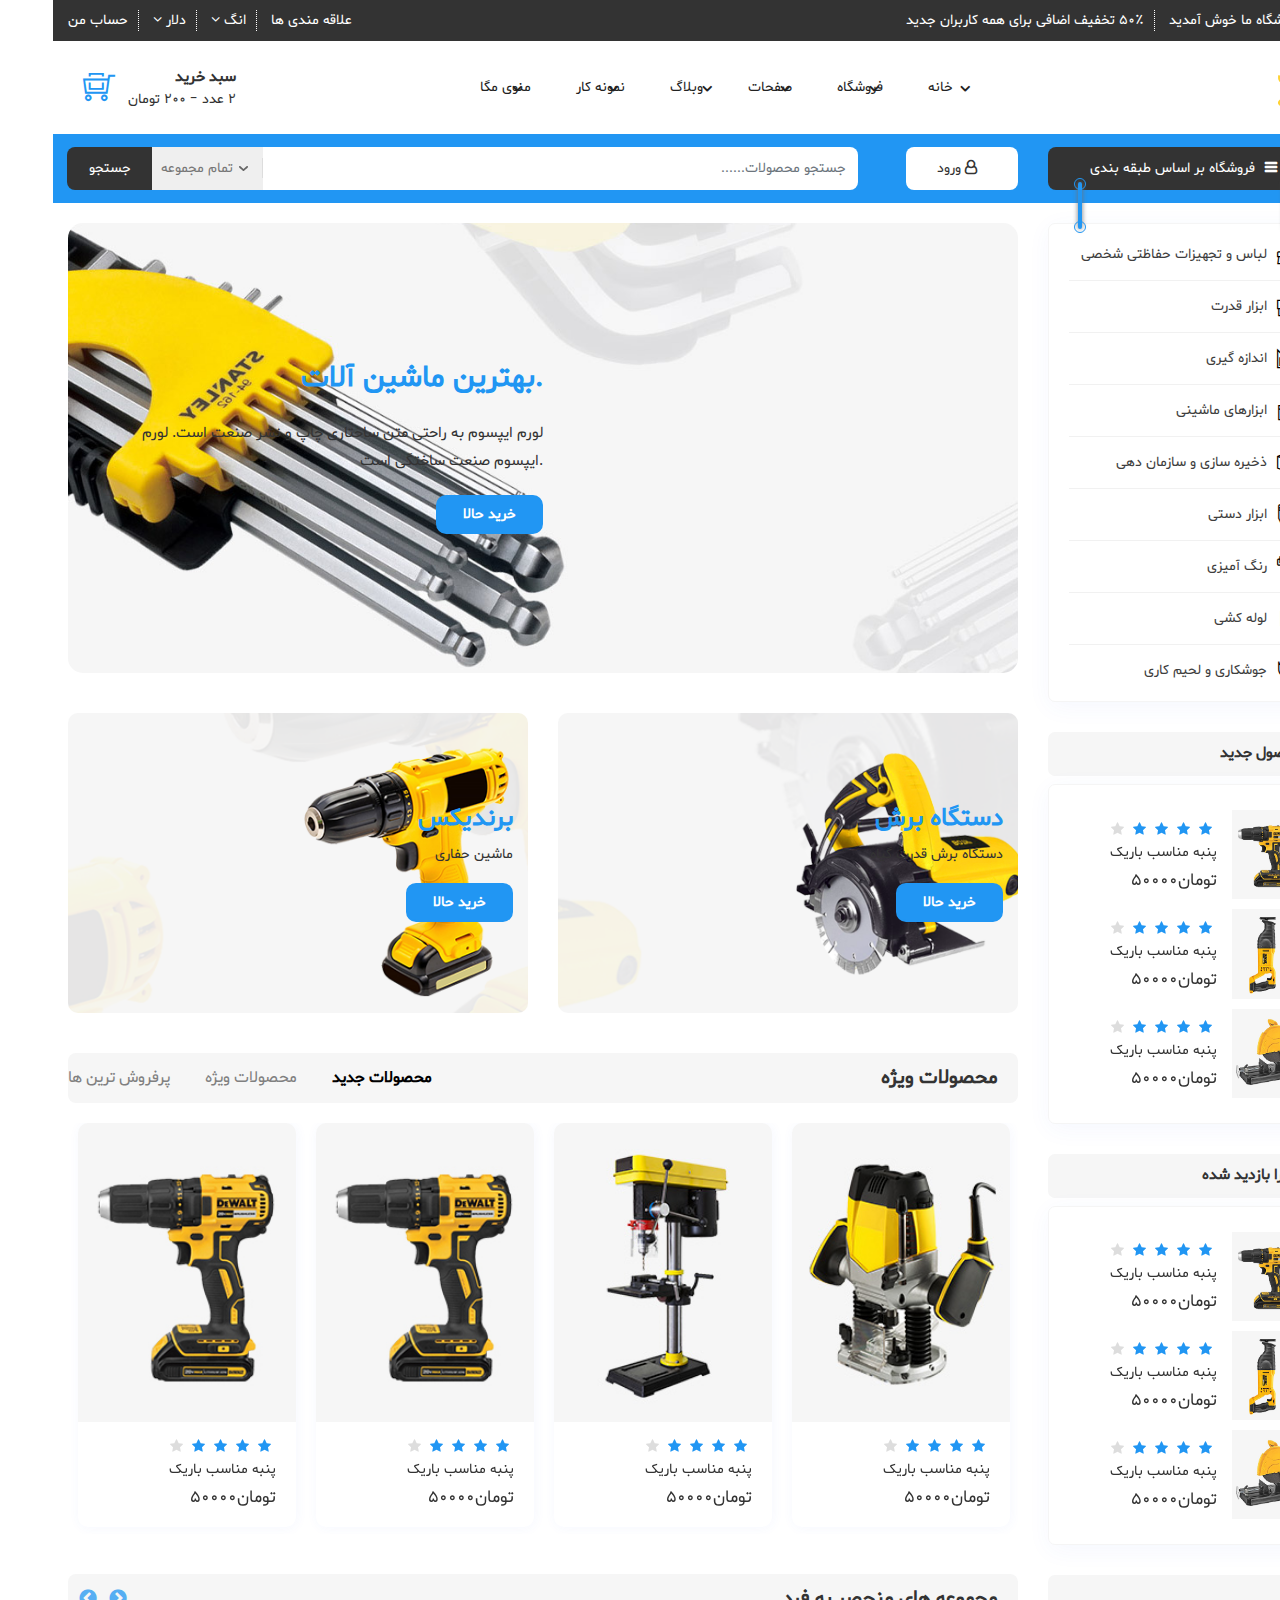
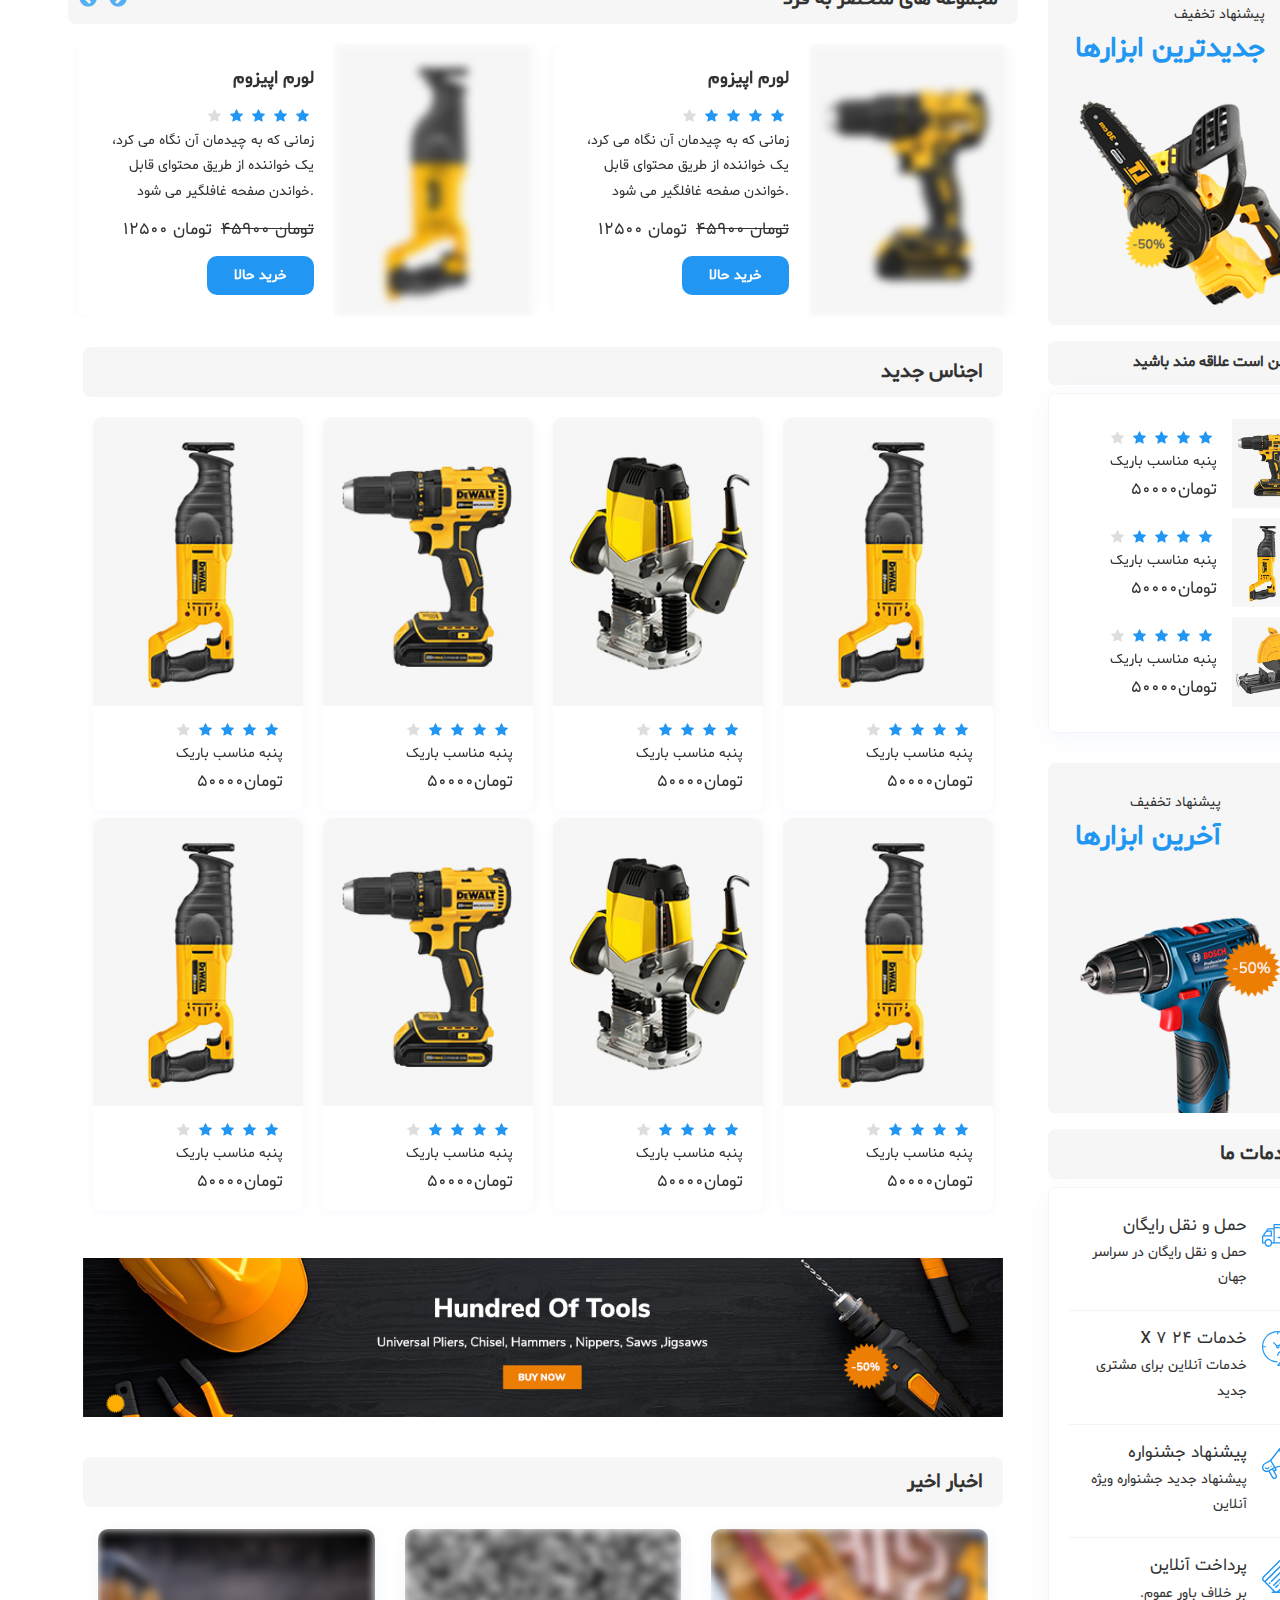
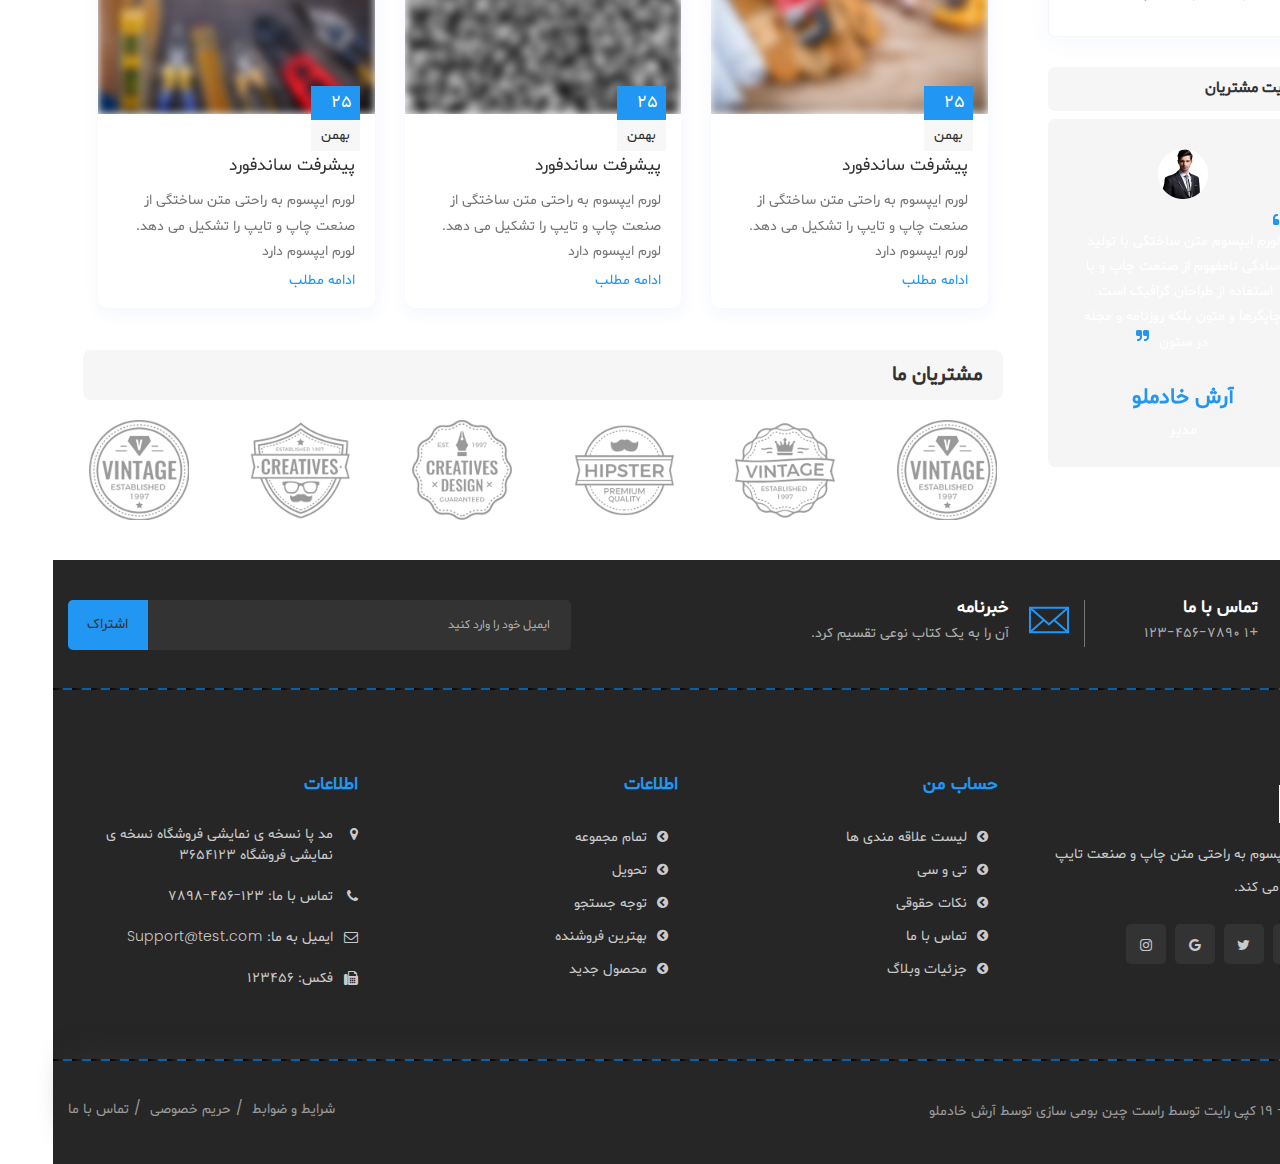
==== commit 6b534679: "Completed Home Page" ====
--- a/Template/index.html
+++ b/Template/index.html
@@ -1740,17 +1740,672 @@
                         </section>
                         <!-- Product details end -->
     
-                    
-    
-              
+                        <!-- Featured Products Start -->
+                        <section class="home_1_team home_5_team pb-0">
+                            <div class="container">
+                                <div class="row">
+                                    <div class="col-12">
+                                        <div class="title">
+                                            <h2>اجناس جدید</h2>
+                                        </div>
+                                    </div>
+                                    <div class="col-12 collection-product-wrapper">
+                                        <div class="product-five product-m no-arrow  product-wrapper-grid">
+                                            <div class="item">
+                                                <div class="product-box">
+                                                    <div class="img-wrapper">
+                                                        <div class="front">
+                                                            <a href="#"><img src="assets/images/ecommerce/Product/1.jpg" class="img-fluid" alt=""></a>
+                                                            <div>
+                                                                <a href="#" data-toggle="modal" data-target="#quick-view" class="add_hover add_search" title="مشاهده سریع">
+                                                                    <i class="ti-search" aria-hidden="true"></i>
+                                                                </a>
+                                                                <a href="#" title="لیست علاقه" class="add_hover add_wish"><i class="ti-heart" aria-hidden="true"></i></a>
+                                                                <a href="#" title="سبد خرید" class="add_hover"><i class="ti-shopping-cart" aria-hidden="true"></i></a>
+                                                            </div>
+                                                        </div>
+                                                    </div>
+                                                    <div class="product-detail">
+                                                        <div class="rating">
+                                                            <i class="fa fa-star"></i>
+                                                            <i class="fa fa-star"></i>
+                                                            <i class="fa fa-star"></i>
+                                                            <i class="fa fa-star"></i>
+                                                            <i class="fa fa-star"></i>
+                                                        </div>
+                                                        <a href="product-page.html"><h6>پنبه مناسب باریک</h6></a>
+                                                        <p>
+                                                            لورم ایپسوم به راحتی متن ساختاری چاپ و نشر صنعت است. لورم ایپسوم از سال های 1500 تاکنون استاندارد متفاوتی از استاندارد صنعت بوده است، زمانی که یک چاپگر ناشناخته با یک نوع کابین از آن استفاده کرد و آن را برای ساخت یک نمونه نمونه
+                                                        </p>
+                                                        <h4>50000تومان</h4>
+                                                    </div>
+                                                </div>
+                                            </div>
+                                            <div class="item">
+                                                <div class="product-box">
+                                                    <div class="img-wrapper">
+                                                        <div class="front">
+                                                            <a href="#"><img src="assets/images/ecommerce/Product/2.jpg" class="img-fluid" alt=""></a>
+                                                            <div>
+                                                                <a href="#" data-toggle="modal" data-target="#quick-view" class="add_hover add_search" title="مشاهده سریع">
+                                                                    <i class="ti-search" aria-hidden="true"></i>
+                                                                </a>
+                                                                <a href="#" title="لیست علاقه" class="add_hover add_wish"><i class="ti-heart" aria-hidden="true"></i></a>
+                                                                <a href="#" title="سبد خرید" class="add_hover"><i class="ti-shopping-cart" aria-hidden="true"></i></a>
+                                                            </div>
+                                                        </div>
+                                                    </div>
+                                                    <div class="product-detail">
+                                                        <div class="rating">
+                                                            <i class="fa fa-star"></i>
+                                                            <i class="fa fa-star"></i>
+                                                            <i class="fa fa-star"></i>
+                                                            <i class="fa fa-star"></i>
+                                                            <i class="fa fa-star"></i>
+                                                        </div>
+                                                        <a href="product-page.html"><h6>پنبه مناسب باریک</h6></a>
+                                                        <p>
+                                                            لورم ایپسوم به راحتی متن ساختاری چاپ و نشر صنعت است. لورم ایپسوم از سال های 1500 تاکنون استاندارد متفاوتی از استاندارد صنعت بوده است، زمانی که یک چاپگر ناشناخته با یک نوع کابین از آن استفاده کرد و آن را برای ساخت یک نمونه نمونه
+                                                        </p>
+                                                        <h4>50000تومان</h4>
+                                                    </div>
+                                                </div>
+                                            </div>
+                                            <div class="item">
+                                                <div class="product-box">
+                                                    <div class="img-wrapper">
+                                                        <div class="front">
+                                                            <a href="#"><img src="assets/images/ecommerce/Product/4.jpg" class="img-fluid" alt=""></a>
+                                                            <div>
+                                                                <a href="#" data-toggle="modal" data-target="#quick-view" class="add_hover add_search" title="مشاهده سریع">
+                                                                    <i class="ti-search" aria-hidden="true"></i>
+                                                                </a>
+                                                                <a href="#" title="لیست علاقه" class="add_hover add_wish"><i class="ti-heart" aria-hidden="true"></i></a>
+                                                                <a href="#" title="سبد خرید" class="add_hover"><i class="ti-shopping-cart" aria-hidden="true"></i></a>
+                                                            </div>
+                                                        </div>
+                                                    </div>
+                                                    <div class="product-detail">
+                                                        <div class="rating">
+                                                            <i class="fa fa-star"></i>
+                                                            <i class="fa fa-star"></i>
+                                                            <i class="fa fa-star"></i>
+                                                            <i class="fa fa-star"></i>
+                                                            <i class="fa fa-star"></i>
+                                                        </div>
+                                                        <a href="product-page.html"><h6>پنبه مناسب باریک</h6></a>
+                                                        <p>
+                                                            لورم ایپسوم به راحتی متن ساختاری چاپ و نشر صنعت است. لورم ایپسوم از سال های 1500 تاکنون استاندارد متفاوتی از استاندارد صنعت بوده است، زمانی که یک چاپگر ناشناخته با یک نوع کابین از آن استفاده کرد و آن را برای ساخت یک نمونه نمونه
+                                                        </p>
+                                                        <h4>50000تومان</h4>
+                                                    </div>
+                                                </div>
+                                            </div>
+                                            <div class="item">
+                                                <div class="product-box">
+                                                    <div class="img-wrapper">
+                                                        <div class="front">
+                                                            <a href="#"><img src="assets/images/ecommerce/Product/5.jpg" class="img-fluid" alt=""></a>
+                                                            <div>
+                                                                <a href="#" data-toggle="modal" data-target="#quick-view" class="add_hover add_search" title="مشاهده سریع">
+                                                                    <i class="ti-search" aria-hidden="true"></i>
+                                                                </a>
+                                                                <a href="#" title="لیست علاقه" class="add_hover add_wish"><i class="ti-heart" aria-hidden="true"></i></a>
+                                                                <a href="#" title="سبد خرید" class="add_hover"><i class="ti-shopping-cart" aria-hidden="true"></i></a>
+                                                            </div>
+                                                        </div>
+                                                    </div>
+                                                    <div class="product-detail">
+                                                        <div class="rating">
+                                                            <i class="fa fa-star"></i>
+                                                            <i class="fa fa-star"></i>
+                                                            <i class="fa fa-star"></i>
+                                                            <i class="fa fa-star"></i>
+                                                            <i class="fa fa-star"></i>
+                                                        </div>
+                                                        <a href="product-page.html"><h6>پنبه مناسب باریک</h6></a>
+                                                        <p>
+                                                            لورم ایپسوم به راحتی متن ساختاری چاپ و نشر صنعت است. لورم ایپسوم از سال های 1500 تاکنون استاندارد متفاوتی از استاندارد صنعت بوده است، زمانی که یک چاپگر ناشناخته با یک نوع کابین از آن استفاده کرد و آن را برای ساخت یک نمونه نمونه
+                                                        </p>
+                                                        <h4>50000تومان</h4>
+                                                    </div>
+                                                </div>
+                                            </div>
+                                            <div class="item">
+                                                <div class="product-box">
+                                                    <div class="img-wrapper">
+                                                        <div class="front">
+                                                            <a href="#"><img src="assets/images/ecommerce/Product/2.jpg" class="img-fluid" alt=""></a>
+                                                            <div>
+                                                                <a href="#" data-toggle="modal" data-target="#quick-view" class="add_hover add_search" title="مشاهده سریع">
+                                                                    <i class="ti-search" aria-hidden="true"></i>
+                                                                </a>
+                                                                <a href="#" title="لیست علاقه" class="add_hover add_wish"><i class="ti-heart" aria-hidden="true"></i></a>
+                                                                <a href="#" title="سبد خرید" class="add_hover"><i class="ti-shopping-cart" aria-hidden="true"></i></a>
+                                                            </div>
+                                                        </div>
+                                                    </div>
+                                                    <div class="product-detail">
+                                                        <div class="rating">
+                                                            <i class="fa fa-star"></i>
+                                                            <i class="fa fa-star"></i>
+                                                            <i class="fa fa-star"></i>
+                                                            <i class="fa fa-star"></i>
+                                                            <i class="fa fa-star"></i>
+                                                        </div>
+                                                        <a href="product-page.html"><h6>پنبه مناسب باریک</h6></a>
+                                                        <p>
+                                                            لورم ایپسوم به راحتی متن ساختاری چاپ و نشر صنعت است. لورم ایپسوم از سال های 1500 تاکنون استاندارد متفاوتی از استاندارد صنعت بوده است، زمانی که یک چاپگر ناشناخته با یک نوع کابین از آن استفاده کرد و آن را برای ساخت یک نمونه نمونه
+                                                        </p>
+                                                        <h4>50000تومان</h4>
+                                                    </div>
+                                                </div>
+                                            </div>
+                                            <div class="item">
+                                                <div class="product-box">
+                                                    <div class="img-wrapper">
+                                                        <div class="front">
+                                                            <a href="#"><img src="assets/images/ecommerce/Product/4.jpg" class="img-fluid" alt=""></a>
+                                                            <div>
+                                                                <a href="#" data-toggle="modal" data-target="#quick-view" class="add_hover add_search" title="مشاهده سریع">
+                                                                    <i class="ti-search" aria-hidden="true"></i>
+                                                                </a>
+                                                                <a href="#" title="لیست علاقه" class="add_hover add_wish"><i class="ti-heart" aria-hidden="true"></i></a>
+                                                                <a href="#" title="سبد خرید" class="add_hover"><i class="ti-shopping-cart" aria-hidden="true"></i></a>
+                                                            </div>
+                                                        </div>
+                                                    </div>
+                                                    <div class="product-detail">
+                                                        <div class="rating">
+                                                            <i class="fa fa-star"></i>
+                                                            <i class="fa fa-star"></i>
+                                                            <i class="fa fa-star"></i>
+                                                            <i class="fa fa-star"></i>
+                                                            <i class="fa fa-star"></i>
+                                                        </div>
+                                                        <a href="product-page.html"><h6>پنبه مناسب باریک</h6></a>
+                                                        <p>
+                                                            لورم ایپسوم به راحتی متن ساختاری چاپ و نشر صنعت است. لورم ایپسوم از سال های 1500 تاکنون استاندارد متفاوتی از استاندارد صنعت بوده است، زمانی که یک چاپگر ناشناخته با یک نوع کابین از آن استفاده کرد و آن را برای ساخت یک نمونه نمونه
+                                                        </p>
+                                                        <h4>50000تومان</h4>
+                                                    </div>
+                                                </div>
+                                            </div>
+                                        </div>
+                                        <div class="product-five product-m no-arrow  product-wrapper-grid">
+                                            <div class="item">
+                                                <div class="product-box">
+                                                    <div class="img-wrapper">
+                                                        <div class="front">
+                                                            <a href="#"><img src="assets/images/ecommerce/Product/1.jpg" class="img-fluid" alt=""></a>
+                                                            <div>
+                                                                <a href="#" data-toggle="modal" data-target="#quick-view" class="add_hover add_search" title="مشاهده سریع">
+                                                                    <i class="ti-search" aria-hidden="true"></i>
+                                                                </a>
+                                                                <a href="#" title="لیست علاقه" class="add_hover add_wish"><i class="ti-heart" aria-hidden="true"></i></a>
+                                                                <a href="#" title="سبد خرید" class="add_hover"><i class="ti-shopping-cart" aria-hidden="true"></i></a>
+                                                            </div>
+                                                        </div>
+                                                    </div>
+                                                    <div class="product-detail">
+                                                        <div class="rating">
+                                                            <i class="fa fa-star"></i>
+                                                            <i class="fa fa-star"></i>
+                                                            <i class="fa fa-star"></i>
+                                                            <i class="fa fa-star"></i>
+                                                            <i class="fa fa-star"></i>
+                                                        </div>
+                                                        <a href="product-page.html"><h6>پنبه مناسب باریک</h6></a>
+                                                        <p>
+                                                            لورم ایپسوم به راحتی متن ساختاری چاپ و نشر صنعت است. لورم ایپسوم از سال های 1500 تاکنون استاندارد متفاوتی از استاندارد صنعت بوده است، زمانی که یک چاپگر ناشناخته با یک نوع کابین از آن استفاده کرد و آن را برای ساخت یک نمونه نمونه
+                                                        </p>
+                                                        <h4>50000تومان</h4>
+                                                    </div>
+                                                </div>
+                                            </div>
+                                            <div class="item">
+                                                <div class="product-box">
+                                                    <div class="img-wrapper">
+                                                        <div class="front">
+                                                            <a href="#"><img src="assets/images/ecommerce/Product/2.jpg" class="img-fluid" alt=""></a>
+                                                            <div>
+                                                                <a href="#" data-toggle="modal" data-target="#quick-view" class="add_hover add_search" title="مشاهده سریع">
+                                                                    <i class="ti-search" aria-hidden="true"></i>
+                                                                </a>
+                                                                <a href="#" title="لیست علاقه" class="add_hover add_wish"><i class="ti-heart" aria-hidden="true"></i></a>
+                                                                <a href="#" title="سبد خرید" class="add_hover"><i class="ti-shopping-cart" aria-hidden="true"></i></a>
+                                                            </div>
+                                                        </div>
+                                                    </div>
+                                                    <div class="product-detail">
+                                                        <div class="rating">
+                                                            <i class="fa fa-star"></i>
+                                                            <i class="fa fa-star"></i>
+                                                            <i class="fa fa-star"></i>
+                                                            <i class="fa fa-star"></i>
+                                                            <i class="fa fa-star"></i>
+                                                        </div>
+                                                        <a href="product-page.html"><h6>پنبه مناسب باریک</h6></a>
+                                                        <p>
+                                                            لورم ایپسوم به راحتی متن ساختاری چاپ و نشر صنعت است. لورم ایپسوم از سال های 1500 تاکنون استاندارد متفاوتی از استاندارد صنعت بوده است، زمانی که یک چاپگر ناشناخته با یک نوع کابین از آن استفاده کرد و آن را برای ساخت یک نمونه نمونه
+                                                        </p>
+                                                        <h4>50000تومان</h4>
+                                                    </div>
+                                                </div>
+                                            </div>
+                                            <div class="item">
+                                                <div class="product-box">
+                                                    <div class="img-wrapper">
+                                                        <div class="front">
+                                                            <a href="#"><img src="assets/images/ecommerce/Product/4.jpg" class="img-fluid" alt=""></a>
+                                                            <div>
+                                                                <a href="#" data-toggle="modal" data-target="#quick-view" class="add_hover add_search" title="مشاهده سریع">
+                                                                    <i class="ti-search" aria-hidden="true"></i>
+                                                                </a>
+                                                                <a href="#" title="لیست علاقه" class="add_hover add_wish"><i class="ti-heart" aria-hidden="true"></i></a>
+                                                                <a href="#" title="سبد خرید" class="add_hover"><i class="ti-shopping-cart" aria-hidden="true"></i></a>
+                                                            </div>
+                                                        </div>
+                                                    </div>
+                                                    <div class="product-detail">
+                                                        <div class="rating">
+                                                            <i class="fa fa-star"></i>
+                                                            <i class="fa fa-star"></i>
+                                                            <i class="fa fa-star"></i>
+                                                            <i class="fa fa-star"></i>
+                                                            <i class="fa fa-star"></i>
+                                                        </div>
+                                                        <a href="product-page.html"><h6>پنبه مناسب باریک</h6></a>
+                                                        <p>
+                                                            لورم ایپسوم به راحتی متن ساختاری چاپ و نشر صنعت است. لورم ایپسوم از سال های 1500 تاکنون استاندارد متفاوتی از استاندارد صنعت بوده است، زمانی که یک چاپگر ناشناخته با یک نوع کابین از آن استفاده کرد و آن را برای ساخت یک نمونه نمونه
+                                                        </p>
+                                                        <h4>50000تومان</h4>
+                                                    </div>
+                                                </div>
+                                            </div>
+                                            <div class="item">
+                                                <div class="product-box">
+                                                    <div class="img-wrapper">
+                                                        <div class="front">
+                                                            <a href="#"><img src="assets/images/ecommerce/Product/5.jpg" class="img-fluid" alt=""></a>
+                                                            <div>
+                                                                <a href="#" data-toggle="modal" data-target="#quick-view" class="add_hover add_search" title="مشاهده سریع">
+                                                                    <i class="ti-search" aria-hidden="true"></i>
+                                                                </a>
+                                                                <a href="#" title="لیست علاقه" class="add_hover add_wish"><i class="ti-heart" aria-hidden="true"></i></a>
+                                                                <a href="#" title="سبد خرید" class="add_hover"><i class="ti-shopping-cart" aria-hidden="true"></i></a>
+                                                            </div>
+                                                        </div>
+                                                    </div>
+                                                    <div class="product-detail">
+                                                        <div class="rating">
+                                                            <i class="fa fa-star"></i>
+                                                            <i class="fa fa-star"></i>
+                                                            <i class="fa fa-star"></i>
+                                                            <i class="fa fa-star"></i>
+                                                            <i class="fa fa-star"></i>
+                                                        </div>
+                                                        <a href="product-page.html"><h6>پنبه مناسب باریک</h6></a>
+                                                        <p>
+                                                            لورم ایپسوم به راحتی متن ساختاری چاپ و نشر صنعت است. لورم ایپسوم از سال های 1500 تاکنون استاندارد متفاوتی از استاندارد صنعت بوده است، زمانی که یک چاپگر ناشناخته با یک نوع کابین از آن استفاده کرد و آن را برای ساخت یک نمونه نمونه
+                                                        </p>
+                                                        <h4>50000تومان</h4>
+                                                    </div>
+                                                </div>
+                                            </div>
+                                            <div class="item">
+                                                <div class="product-box">
+                                                    <div class="img-wrapper">
+                                                        <div class="front">
+                                                            <a href="#"><img src="assets/images/ecommerce/Product/2.jpg" class="img-fluid" alt=""></a>
+                                                            <div>
+                                                                <a href="#" data-toggle="modal" data-target="#quick-view" class="add_hover add_search" title="مشاهده سریع">
+                                                                    <i class="ti-search" aria-hidden="true"></i>
+                                                                </a>
+                                                                <a href="#" title="لیست علاقه" class="add_hover add_wish"><i class="ti-heart" aria-hidden="true"></i></a>
+                                                                <a href="#" title="سبد خرید" class="add_hover"><i class="ti-shopping-cart" aria-hidden="true"></i></a>
+                                                            </div>
+                                                        </div>
+                                                    </div>
+                                                    <div class="product-detail">
+                                                        <div class="rating">
+                                                            <i class="fa fa-star"></i>
+                                                            <i class="fa fa-star"></i>
+                                                            <i class="fa fa-star"></i>
+                                                            <i class="fa fa-star"></i>
+                                                            <i class="fa fa-star"></i>
+                                                        </div>
+                                                        <a href="product-page.html"><h6>پنبه مناسب باریک</h6></a>
+                                                        <p>
+                                                            لورم ایپسوم به راحتی متن ساختاری چاپ و نشر صنعت است. لورم ایپسوم از سال های 1500 تاکنون استاندارد متفاوتی از استاندارد صنعت بوده است، زمانی که یک چاپگر ناشناخته با یک نوع کابین از آن استفاده کرد و آن را برای ساخت یک نمونه نمونه
+                                                        </p>
+                                                        <h4>50000تومان</h4>
+                                                    </div>
+                                                </div>
+                                            </div>
+                                            <div class="item">
+                                                <div class="product-box">
+                                                    <div class="img-wrapper">
+                                                        <div class="front">
+                                                            <a href="#"><img src="assets/images/ecommerce/Product/4.jpg" class="img-fluid" alt=""></a>
+                                                            <div>
+                                                                <a href="#" data-toggle="modal" data-target="#quick-view" class="add_hover add_search" title="مشاهده سریع">
+                                                                    <i class="ti-search" aria-hidden="true"></i>
+                                                                </a>
+                                                                <a href="#" title="لیست علاقه" class="add_hover add_wish"><i class="ti-heart" aria-hidden="true"></i></a>
+                                                                <a href="#" title="سبد خرید" class="add_hover"><i class="ti-shopping-cart" aria-hidden="true"></i></a>
+                                                            </div>
+                                                        </div>
+                                                    </div>
+                                                    <div class="product-detail">
+                                                        <div class="rating">
+                                                            <i class="fa fa-star"></i>
+                                                            <i class="fa fa-star"></i>
+                                                            <i class="fa fa-star"></i>
+                                                            <i class="fa fa-star"></i>
+                                                            <i class="fa fa-star"></i>
+                                                        </div>
+                                                        <a href="product-page.html"><h6>پنبه مناسب باریک</h6></a>
+                                                        <p>
+                                                            لورم ایپسوم به راحتی متن ساختاری چاپ و نشر صنعت است. لورم ایپسوم از سال های 1500 تاکنون استاندارد متفاوتی از استاندارد صنعت بوده است، زمانی که یک چاپگر ناشناخته با یک نوع کابین از آن استفاده کرد و آن را برای ساخت یک نمونه نمونه
+                                                        </p>
+                                                        <h4>50000تومان</h4>
+                                                    </div>
+                                                </div>
+                                            </div>
+                                        </div>
+                                    </div>
+                                </div>
+                            </div>
+                        </section>
+                        <!-- Featured Products End -->
+    
+                        <!-- long banner section Start -->
+                        <section class="pb-0">
+                            <div class="container">
+                                <div>
+                                    <img src="assets/images/Long%20banner.jpg" alt="" class="img-fluid">
+                                </div>
+                            </div>
+                        </section>
+                        <!-- long banner section end -->
+    
+                        <!-- News Start -->
+                        <section class="home_1_news">
+                            <div class="container">
+                                <div class="row">
+                                    <div class="col-12">
+                                        <div class="title">
+                                            <h2>اخبار اخیر</h2>
+                                        </div>
+                                    </div>
+                                    <div class="col-md-12">
+                                        <div class="news_slide_ecommerce owl-carousel owl-theme">
+                                            <div class="item">
+                                                <div class="news_sec">
+                                                    <figure class="snip_con">
+                                                        <img src="assets/images/ecommerce/Blog/1.jpg" alt="" class="img-fluid blur-up lazyload">
+                                                    </figure>
+                                                    <div class="text_p">
+                                                        <div class="date_sec">
+                                                            <div>
+                                                                <h4>25</h4>
+                                                                <h6>بهمن</h6>
+                                                            </div>
+                                                        </div>
+                                                        <h4>پیشرفت ساندفورد</h4>
+                                                        <p>
+                                                            لورم ایپسوم به راحتی متن ساختگی از صنعت چاپ و تایپ را تشکیل می دهد. لورم ایپسوم دارد
+                                                            
+                                                        </p>
+                                                        <h6 class="readmore"><a href="blog-details.html">ادامه مطلب</a></h6>
+                                                    </div>
+                                                </div>
+                                            </div>
+                                            <div class="item">
+                                                <div class="news_sec">
+                                                    <figure class="snip_con">
+                                                        <img src="assets/images/ecommerce/Blog/2.jpg" alt="" class="img-fluid blur-up lazyload ">
+                                                    </figure>
+                                                    <div class="text_p">
+                                                        <div class="date_sec">
+                                                            <div>
+                                                                <h4>25</h4>
+                                                                <h6>بهمن</h6>
+                                                            </div>
+                                                        </div>
+                                                        <h4>پیشرفت ساندفورد</h4>
+                                                        <p>
+                                                            لورم ایپسوم به راحتی متن ساختگی از صنعت چاپ و تایپ را تشکیل می دهد. لورم ایپسوم دارد
+                                                            
+                                                        </p>
+                                                        <h6 class="readmore"><a href="blog-details.html">ادامه مطلب</a></h6>
+                                                    </div>
+                                                </div>
+                                            </div>
+                                            <div class="item">
+                                                <div class="news_sec">
+                                                    <figure class="snip_con">
+                                                        <img src="assets/images/ecommerce/Blog/3.jpg" alt="" class="img-fluid blur-up lazyload ">
+                                                    </figure>
+                                                    <div class="text_p">
+                                                        <div class="date_sec">
+                                                            <div>
+                                                                <h4>25</h4>
+                                                                <h6>بهمن</h6>
+                                                            </div>
+                                                        </div>
+                                                        <h4>پیشرفت ساندفورد</h4>
+                                                        <p>
+                                                            لورم ایپسوم به راحتی متن ساختگی از صنعت چاپ و تایپ را تشکیل می دهد. لورم ایپسوم دارد
+                                                            
+                                                        </p>
+                                                        <h6 class="readmore"><a href="blog-details.html">ادامه مطلب</a></h6>
+                                                    </div>
+                                                </div>
+                                            </div>
+                                        </div>
+                                    </div>
+                                </div>
+                            </div>
+                        </section>
+                        <!-- News Start -->
+    
+                        <!-- Brand Start -->
+                        <section class="brand_sec pt-0">
+                            <div class="container">
+                                <div class="row">
+                                    <div class="col-12">
+                                        <div class="title">
+                                            <h2>مشتریان ما</h2>
+                                        </div>
+                                    </div>
+                                    <div class="col">
+                                        <div class="brand_slide_ecommerce owl-carousel owl-theme">
+                                            <div class="item">
+                                                <img src="assets/images/ecommerce/brand/1.png" alt="">
+                                            </div>
+                                            <div class="item">
+                                                <img src="assets/images/ecommerce/brand/2.png" alt="">
+                                            </div>
+                                            <div class="item">
+                                                <img src="assets/images/ecommerce/brand/3.png" alt="">
+                                            </div>
+                                            <div class="item">
+                                                <img src="assets/images/ecommerce/brand/4.png" alt="">
+                                            </div>
+                                            <div class="item">
+                                                <img src="assets/images/ecommerce/brand/5.png" alt="">
+                                            </div>
+                                        </div>
+                                    </div>
+                                </div>
+                            </div>
+                        </section>
+                        <!-- Brand End -->
     
                     </div>
                 </div>
             </div>
         </div>
     
-
-    
+        <!-- Newsletter Start -->
+        <section class="newsletter_sec newsletter-ecommerce">
+            <div class="container">
+                <div class="row">
+                    <div class="col-lg-7 col-md-12">
+                        <div class="row">
+                            <div class="col-lg-4 col-md-5 col-sm-6 bdr_right">
+                                <div class="call_us">
+                                    <div class="phone_img">
+                                        <svg viewBox="-30 0 512 512"  xmlns="http://www.w3.org/2000/svg">
+                                            <path d="m452 226c0-60.367188-23.507812-117.121094-66.191406-159.804688-42.6875-42.6875-99.441406-66.195312-159.808594-66.195312s-117.121094 23.507812-159.808594 66.195312c-42.683594 42.683594-66.191406 99.4375-66.191406 159.804688v166h59.875v30h30c33.085938 0 60-26.914062 60-60v-105c0-33.085938-26.914062-60-60-60h-30v30h-29.875v-1c0-28.597656 6.160156-55.785156 17.21875-80.304688 9.40625 4.015626 19.453125 6.007813 29.484375 6.007813 19.367187 0 38.664063-7.402344 53.132813-21.867187 25.683593-25.691407 59.835937-39.835938 96.164062-39.835938s70.480469 14.144531 96.164062 39.832031c21.957032 21.957031 55.035157 27.628907 82.617188 15.859375 11.058594 24.519532 17.21875 51.707032 17.21875 80.308594v1h-30v-30h-29.875c-33.085938 0-60 26.914062-60 60v105c0 33.042969 26.847656 59.929688 59.875 60v15c0 24.8125-20.1875 45-45 45h-18.578125c1.664063-4.695312 2.578125-9.742188 2.578125-15 0-24.8125-20.1875-45-45-45h-60c-24.8125 0-45 20.1875-45 45s20.1875 45 45 45h121c41.355469 0 75-33.644531 75-75v-45h60zm-362.125 1c16.542969 0 30 13.457031 30 30v105c0 16.542969-13.457031 30-30 30zm-30 30v105h-29.875v-105zm283.503906-148.378906c-31.351562-31.355469-73.039062-48.621094-117.378906-48.621094s-86.027344 17.265625-117.382812 48.621094c-12.46875 12.46875-30.910157 16.1875-46.871094 10.5625 35.007812-53.648438 95.554687-89.183594 164.253906-89.183594s129.246094 35.535156 164.253906 89.183594c-15.960937 5.625-34.402344 1.90625-46.875-10.5625zm-147.378906 373.378906c-8.269531 0-15-6.730469-15-15s6.730469-15 15-15h60c8.269531 0 15 6.730469 15 15s-6.730469 15-15 15zm166-90c-16.484375-.066406-29.875-13.5-29.875-30v-105c0-16.5 13.390625-29.933594 29.875-30zm30-30v-105h30v105zm0 0"/></svg>
+                                    </div>
+                                    <div class="con_text">
+                                        <h4>تماس با ما</h4>
+                                        <h6>+1 123-456-7890</h6>
+                                    </div>
+                                </div>
+                            </div>
+                            <div class="col-lg-8 col-md-7 col-sm-6">
+                                <div class="call_us">
+                                    <div class="phone_img msg">
+                                        <svg version="1.1" xmlns="http://www.w3.org/2000/svg" x="0px" y="0px"
+                                             viewBox="0 0 485.411 485.411" xml:space="preserve">
+                                            <g>
+                                            <path  d="M0,81.824v321.763h485.411V81.824H0z M242.708,280.526L43.612,105.691h398.187L242.708,280.526z
+                                                 M163.397,242.649L23.867,365.178V120.119L163.397,242.649z M181.482,258.533l61.22,53.762l61.22-53.762L441.924,379.72H43.487
+                                                L181.482,258.533z M322.008,242.655l139.535-122.536v245.059L322.008,242.655z"/>
+                                        </g>
+                                        </svg>
+                                    </div>
+                                    <div class="con_text">
+                                        <h4>خبرنامه</h4>
+                                        <h6>آن را به یک کتاب نوعی تقسیم کرد.</h6>
+                                    </div>
+                                </div>
+                            </div>
+                        </div>
+                    </div>
+                    <div class="col-lg-5 col-md-12">
+                        <form action="https://pixelstrap.us19.list-manage.com/subscribe/post?u=5a128856334b598b395f1fc9b&amp;id=082f74cbda" class="auth-form needs-validation" method="post" id="mc-embedded-subscribe-form" name="mc-embedded-subscribe-form" target="_blank">
+                            <div class="input-group form-group">
+                                <input type="text" class="form-control" name="EMAIL" id="mce-EMAIL" required="required" placeholder="ایمیل خود را وارد کنید">
+                                <div class="input-group-append">
+                                    <button class="btn btn-outline-secondary" id="mc-submit" type="submit">اشتراک</button>
+                                </div>
+                            </div>
+                        </form>
+                    </div>
+                </div>
+            </div>
+        </section>
+        <!-- Newsletter End -->
+    
+        <!-- Footer Start -->
+        <footer class="footer-ecommerce">
+            <div class="upper-section">
+                <div class="container">
+                    <div class="row">
+                        <div class="col-lg-3 col-md-6">
+                            <div class="footer_first">
+                                <div class="footer-title mobile-title">
+                                    <h3>درباره ما</h3>
+                                </div>
+                                <div class="footer-contant">
+                                    <img src="assets/images/ecommerce/Footer-logo.png" class="foot_logo" alt="">
+                                    <p>لورم ایپسوم به راحتی متن چاپ و صنعت تایپ تنظیم می کند.</p>
+                                    <div class="footer_social">
+                                        <div>
+                                            <ul>
+                                                <li><a href="#"><i class="fa fa-facebook" aria-hidden="true"></i></a></li>
+                                                <li><a href="#"><i class="fa fa-twitter" aria-hidden="true"></i></a></li>
+                                                <li><a href="#"><i class="fa fa-google" aria-hidden="true"></i></a></li>
+                                                <li><a href="#"><i class="fa fa-instagram" aria-hidden="true"></i></a></li>
+                                            </ul>
+                                        </div>
+                                    </div>
+                                </div>
+                            </div>
+                        </div>
+                        <div class="col-lg-3 col-md-6">
+                            <div class="footer_second">
+                                <div>
+                                    <div class="footer-title">
+                                        <h3>حساب من</h3>
+                                    </div>
+                                    <div class="footer-contant">
+                                        <ul>
+                                            <li><a href="#"><i class="fa fa-chevron-circle-right"></i>لیست علاقه مندی ها</a></li>
+                                            <li><a href="#"><i class="fa fa-chevron-circle-right"></i>تی و سی</a></li>
+                                            <li><a href="#"><i class="fa fa-chevron-circle-right"></i>نکات حقوقی</a></li>
+                                            <li><a href="#"><i class="fa fa-chevron-circle-right"></i>تماس با ما</a></li>
+                                            <li><a href="#"><i class="fa fa-chevron-circle-right"></i>جزئیات وبلاگ</a></li>
+                                        </ul>
+                                    </div>
+                                </div>
+                            </div>
+                        </div>
+                        <div class="col-lg-3 col-md-6">
+                            <div class="footer_second">
+                                <div>
+                                    <div class="footer-title">
+                                        <h3>اطلاعات</h3>
+                                    </div>
+                                    <div class="footer-contant">
+                                        <ul>
+                                            <li><a href="#"><i class="fa fa-chevron-circle-right"></i>تمام مجموعه</a></li>
+                                            <li><a href="#"><i class="fa fa-chevron-circle-right"></i>تحویل</a></li>
+                                            <li><a href="#"><i class="fa fa-chevron-circle-right"></i>توجه جستجو</a></li>
+                                            <li><a href="#"><i class="fa fa-chevron-circle-right"></i>بهترین فروشنده</a></li>
+                                            <li><a href="#"><i class="fa fa-chevron-circle-right"></i>محصول جدید</a></li>
+                                        </ul>
+                                    </div>
+                                </div>
+                            </div>
+                        </div>
+                        <div class="col-lg-3 col-md-6">
+                            <div class="footer_forth">
+                                <div class="footer-title">
+                                    <h3>اطلاعات</h3>
+                                </div>
+                                <div class="footer-contant">
+                                    <ul>
+                                        <li><i class="fa fa-map-marker" aria-hidden="true"></i>مد پا نسخه ی نمایشی فروشگاه نسخه ی نمایشی فروشگاه 3654123</li>
+                                        <li><i class="fa fa-phone" aria-hidden="true"></i>تماس با ما: 123-456-7898</li>
+                                        <li><i class="fa fa-envelope-o" aria-hidden="true"></i>ایمیل به ما: Support@test.com</li>
+                                        <li><i class="fa fa-fax" aria-hidden="true"></i>فکس: 123456</li>
+                                    </ul>
+                                </div>
+                            </div>
+                        </div>
+                    </div>
+                </div>
+            </div>
+            <!-- Copyright section Start -->
+            <section class="copyright_sec">
+                <div class="container">
+                    <div class="row">
+                        <div class="col-lg-6">
+                            <div class="cop_p">
+                                <p>2018 - 19 کپی رایت توسط راست چین بومی سازی توسط آرش خادملو</p>
+                            </div>
+                        </div>
+                        <div class="col-lg-6">
+                            <div class="copy_link">
+                                <ul>
+                                    <li><a href="#">شرایط و ضوابط</a></li>
+                                    <li><a href="#">حریم خصوصی</a></li>
+                                    <li><a href="#">تماس با ما</a></li>
+                                </ul>
+                            </div>
+                        </div>
+                    </div>
+                </div>
+            </section>
+            <!-- Copyright section End -->
+        </footer>
+        <!-- Footer End -->
     
         <!-- Tap on Top -->
         <div class="tap-top top-cls top_5">
@@ -1825,6 +2480,14 @@
     
     </div>
 </div>
+</div>
+</div>
+
+
+<!-- Tap on Ends -->
+    
+    </div>
+</div>
 
 <!-- js file -->
 <script src="assets/js/jquery-3.3.1.min.js"></script>
